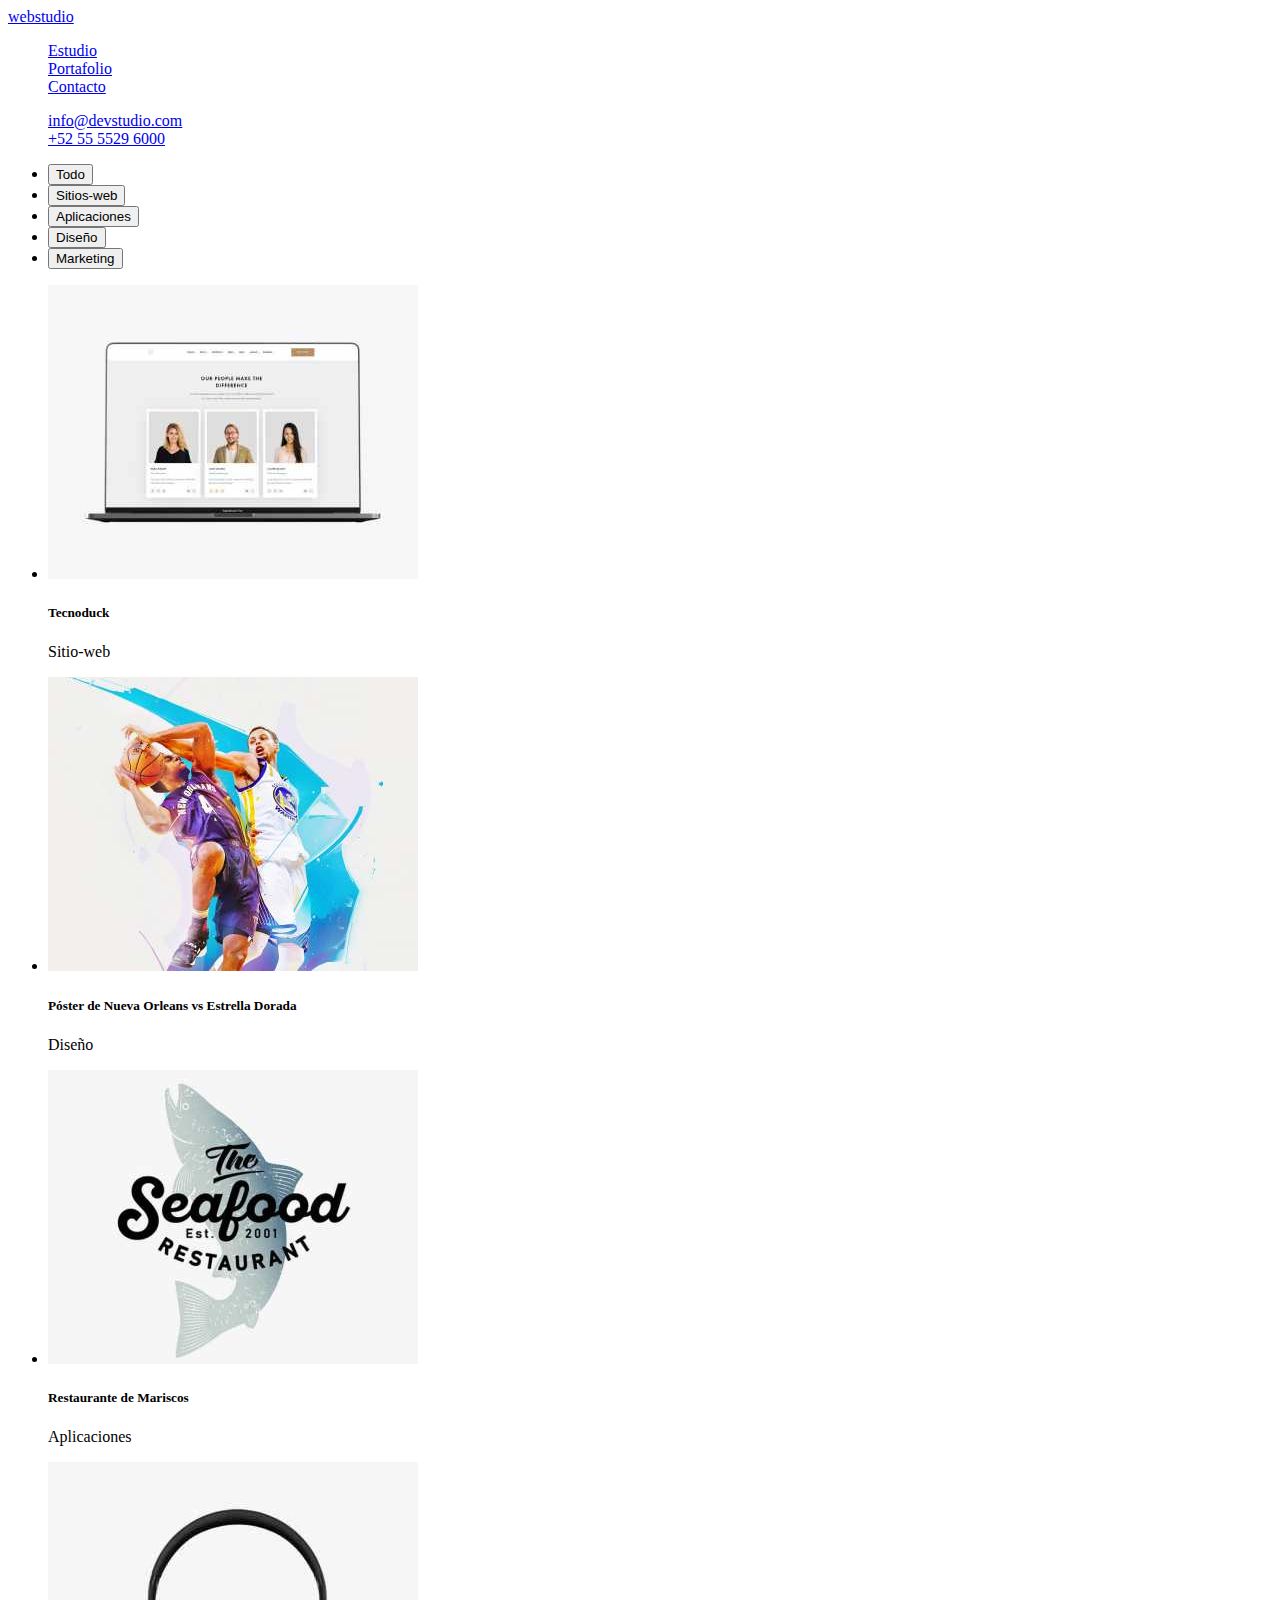
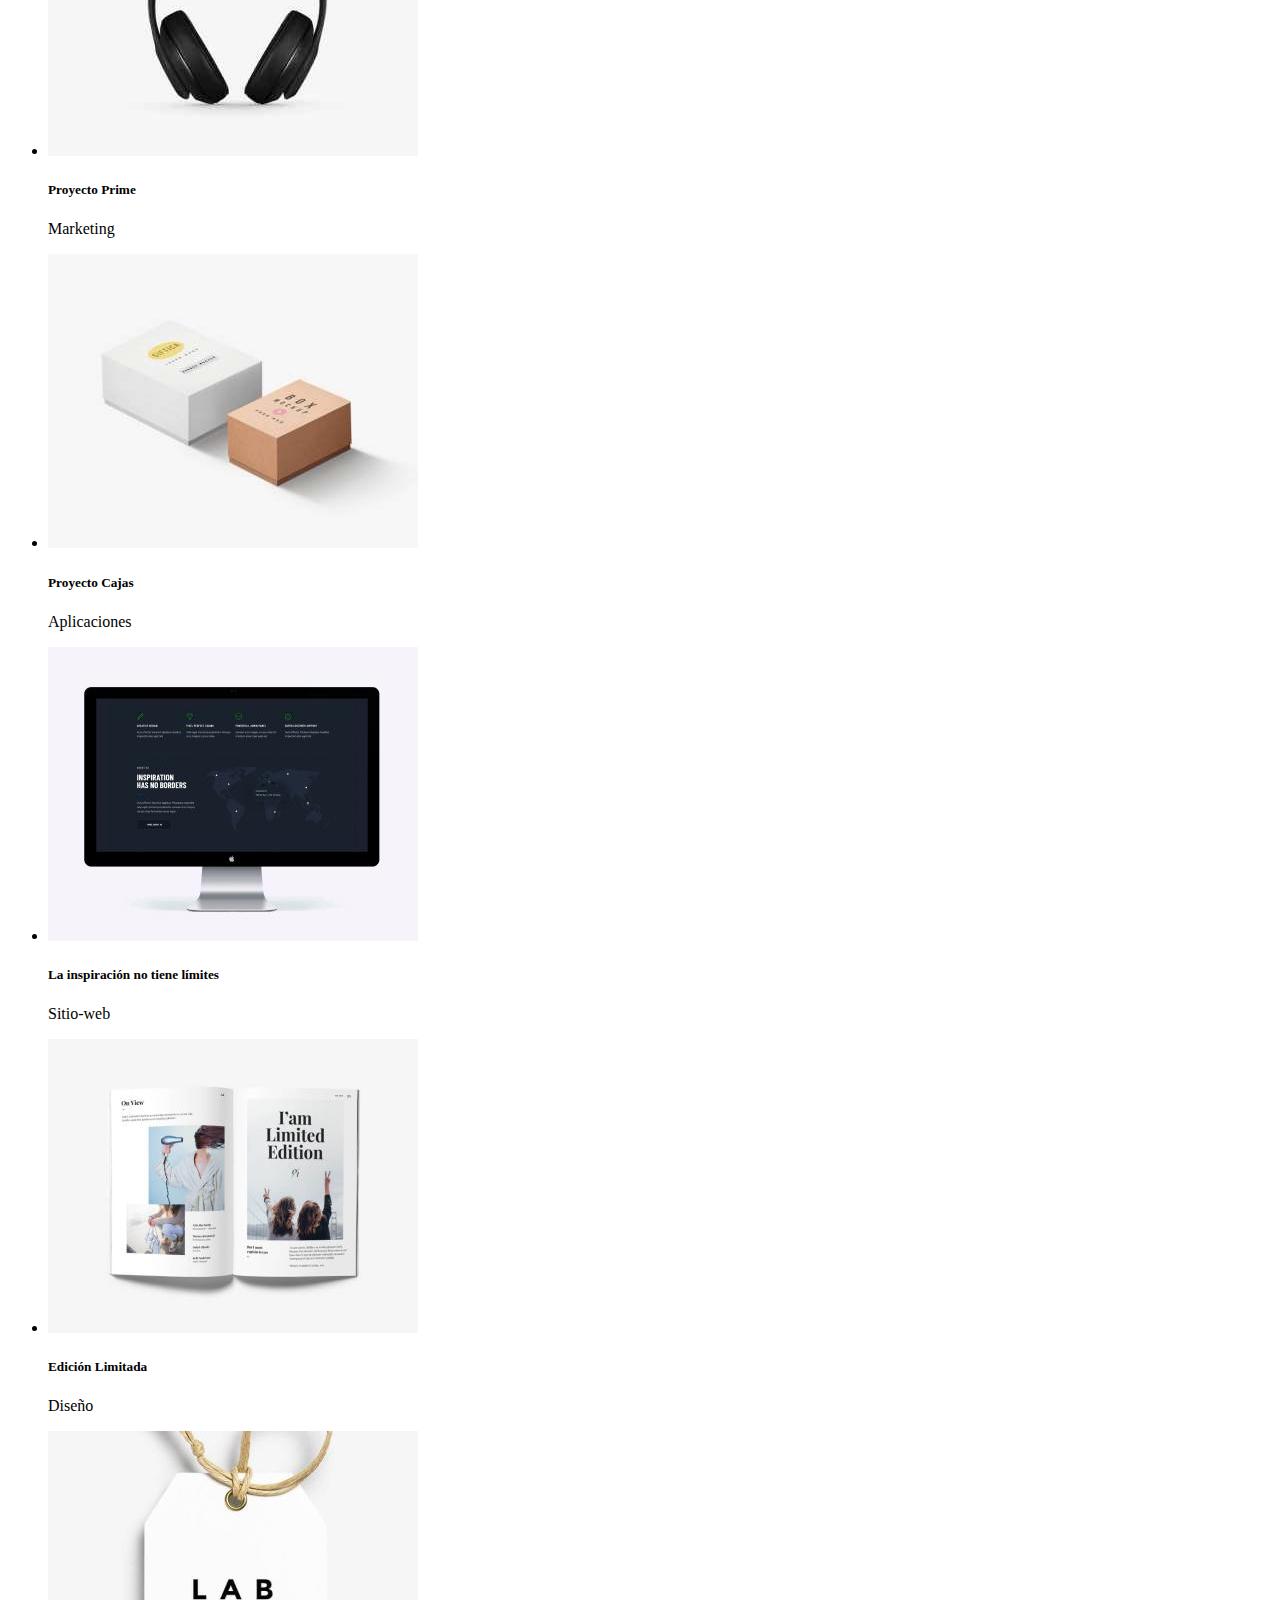
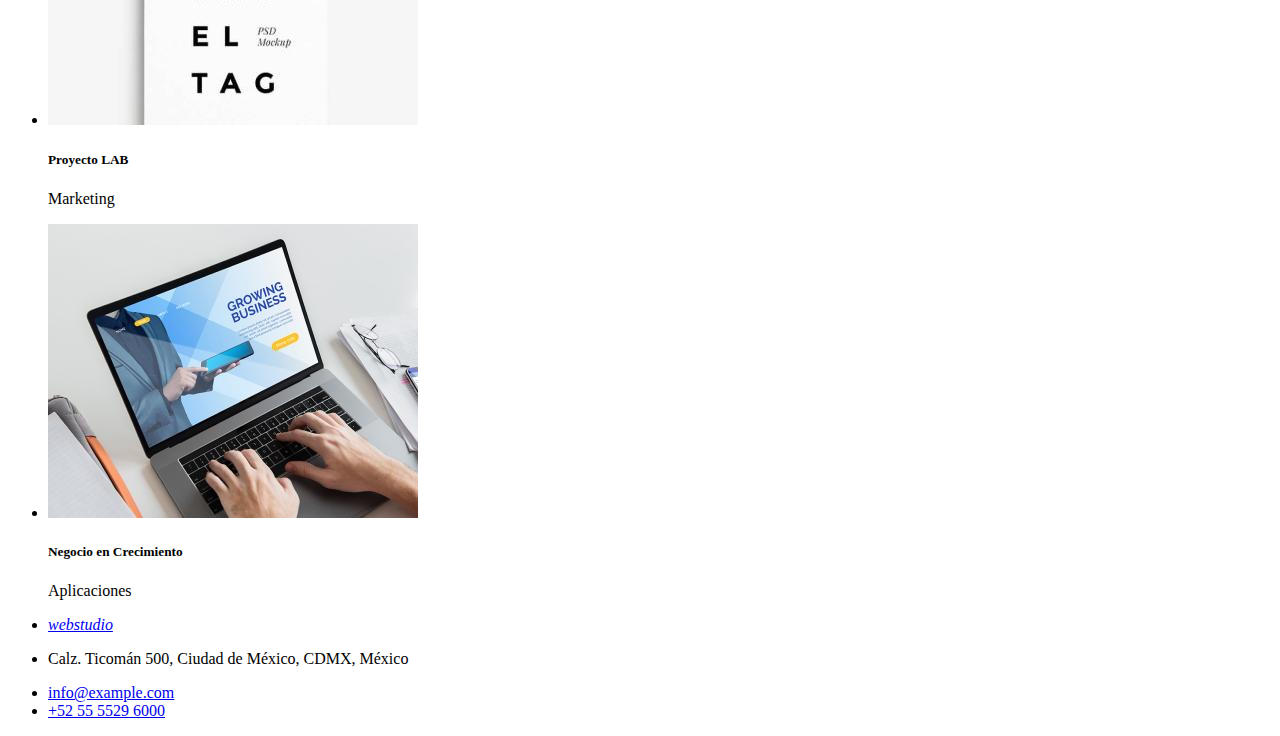
==== portfolio.html @ 4ea46752 "add list-style" ====
<!DOCTYPE html>
<html lang="es">
  <head>
    <meta charset="UTF-8" />
    <meta name="viewport" content="width=device-width, initial-scale=1.0" />
    <title>Portafolio</title>
    <link rel="stylesheet" href="./css/styles.css">
  </head>
  <body>
    <main id="main_portfolio">
      <header>
        <a href="./index.html">webstudio</a>
        <nav>
          <section>
            <ul class="navigations">
              <li><a href="./index.html">Estudio</a></li>
              <li><a href="./portfolio.html">Portafolio</a></li>
              <li><a href="#">Contacto</a></li>
            </ul>
          </section>
        </nav>
        <section>
          <ul class="links">
            <li><a href="mailto:info@devstudio.com">info@devstudio.com</a></li>
            <li><a href="tel:+525555296000">+52 55 5529 6000</a></li>
          </ul>
        </section>
      </header>
      <section id="filters">
        <ul>
          <li><button type="button">Todo</button></li>
          <li><button type="button">Sitios-web</button></li>
          <li><button type="button">Aplicaciones</button></li>
          <li><button type="button">Diseño</button></li>
          <li><button type="button">Marketing</button></li>
        </ul>
      </section>
      <section id="projects">
        <ul>
          <li>
            <img
              src="images/images-hw-2/laptop.jpg"
              alt="proyecto Tecnoduck"
              width="370"
              height="294"/>
            <h5>Tecnoduck</h5>
            <p>Sitio-web</p>
          </li>
          <li>
            <img
              src="images/images-hw-2/PósterdeNuevaOrleansvsEstrellaDorada.jpg"
              alt="Póster de Nueva Orleans vs Estrella Dorada"
              width="370"
              height="294"/>
            <h5>Póster de Nueva Orleans vs Estrella Dorada</h5>
            <p>Diseño</p>
          </li>
          <li>
            <img
              src="images/images-hw-2/restauranteseafood.jpg"
              alt="logo de restaurante sea food"
              width="370"
              height="294"/>
            <h5>Restaurante de Mariscos</h5>
            <p>Aplicaciones</p>
          </li>
          <li>
            <img
              src="images/images-hw-2/auriculares.jpg"
              alt="imagen de auriculares"
              width="370"
              height="294"/>
            <h5>Proyecto Prime</h5>
            <p>Marketing</p>
          </li>
          <li>
            <img
              src="images/images-hw-2/cajas.jpg"
              alt="imagen de cajas"
              width="370"
              height="294"/>
            <h5>Proyecto Cajas</h5>
            <p>Aplicaciones</p>
          </li>
          <li>
            <img
              src="images/images-hw-2/pantallacomputador.jpg"
              alt="imagen de la pantalla de un computador"
              width="370"
              height="294"/>
            <h5>La inspiración no tiene límites</h5>
            <p>Sitio-web</p>
          </li>
          <li>
            <img
              src="images/images-hw-2/revista.jpg"
              alt="imagen de una revista"
              width="370"
              height="294"/>
            <h5>Edición Limitada</h5>
            <p>Diseño</p>
          </li>
          <li>
            <img src="images/images-hw-2/etiquetaderopa.jpg" 
            alt="etiqueta de ropa" 
            width="370" 
            height="294"/>
            <h5>Proyecto LAB</h5>
            <p>Marketing</p>
          </li>
          <li>
            <img src="images/images-hw-2/laptopsobremesa.jpg" alt="imagen de una laptop" width="370" height="294">
          <h5>Negocio en Crecimiento</h5>
          <p>Aplicaciones</p>
          </li>
        </ul>
      </section>
    </main>
    <footer>
      <ul>
        <li>
          <address><a href="/index.html">webstudio</a>
        </li>
        <li><p>Calz. Ticomán 500, Ciudad de México, CDMX, México</p></li>
        <li><a href="mailto:info@example.com">info@example.com</a></li>
        <li><a href="tel:+525555296000">+52 55 5529 6000</a></li>
      </ul>
      </address>
    </footer>
  </body>
</html>
---- css/styles.css ----
.navigations {
  list-style: none;
}
.links {
  list-style: none;
}
.skills {
  list-style: none;
}
.businesses {
  list-style: none;
}
.teams {
  list-style: none;
}
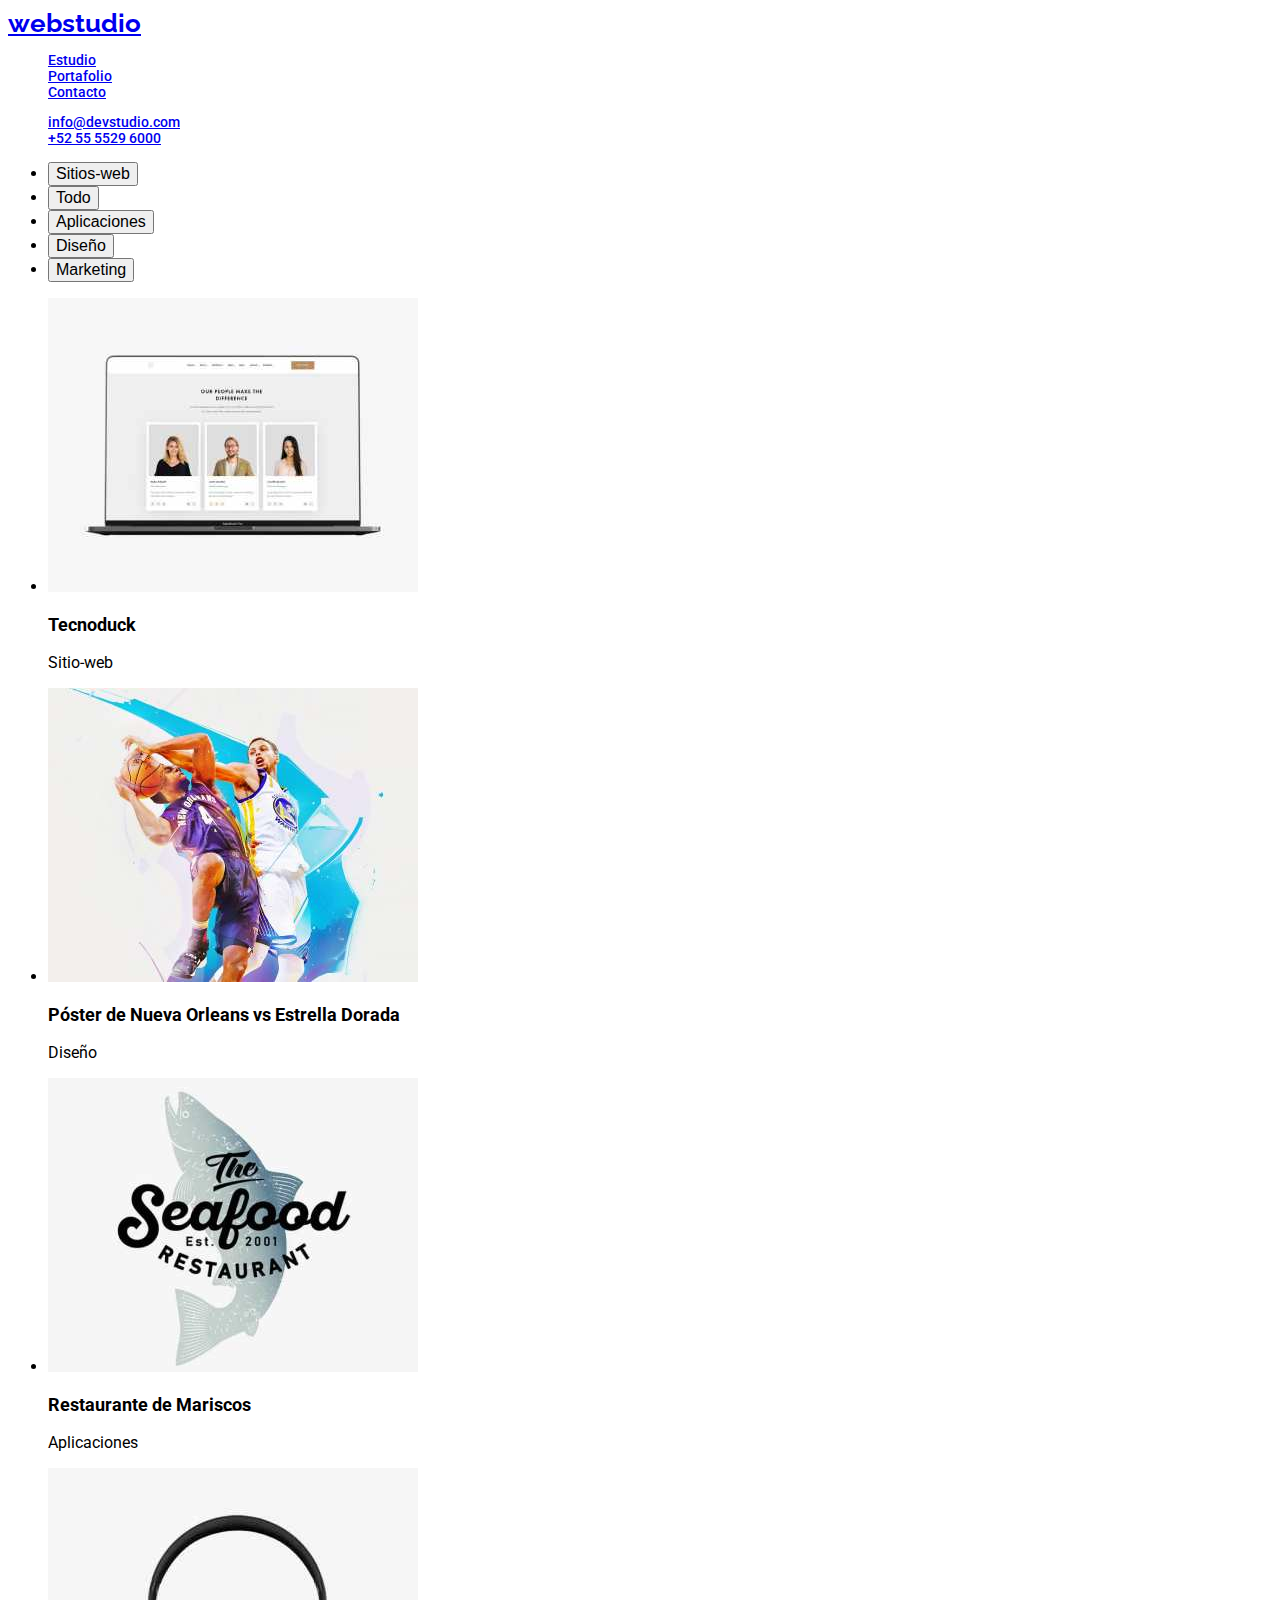
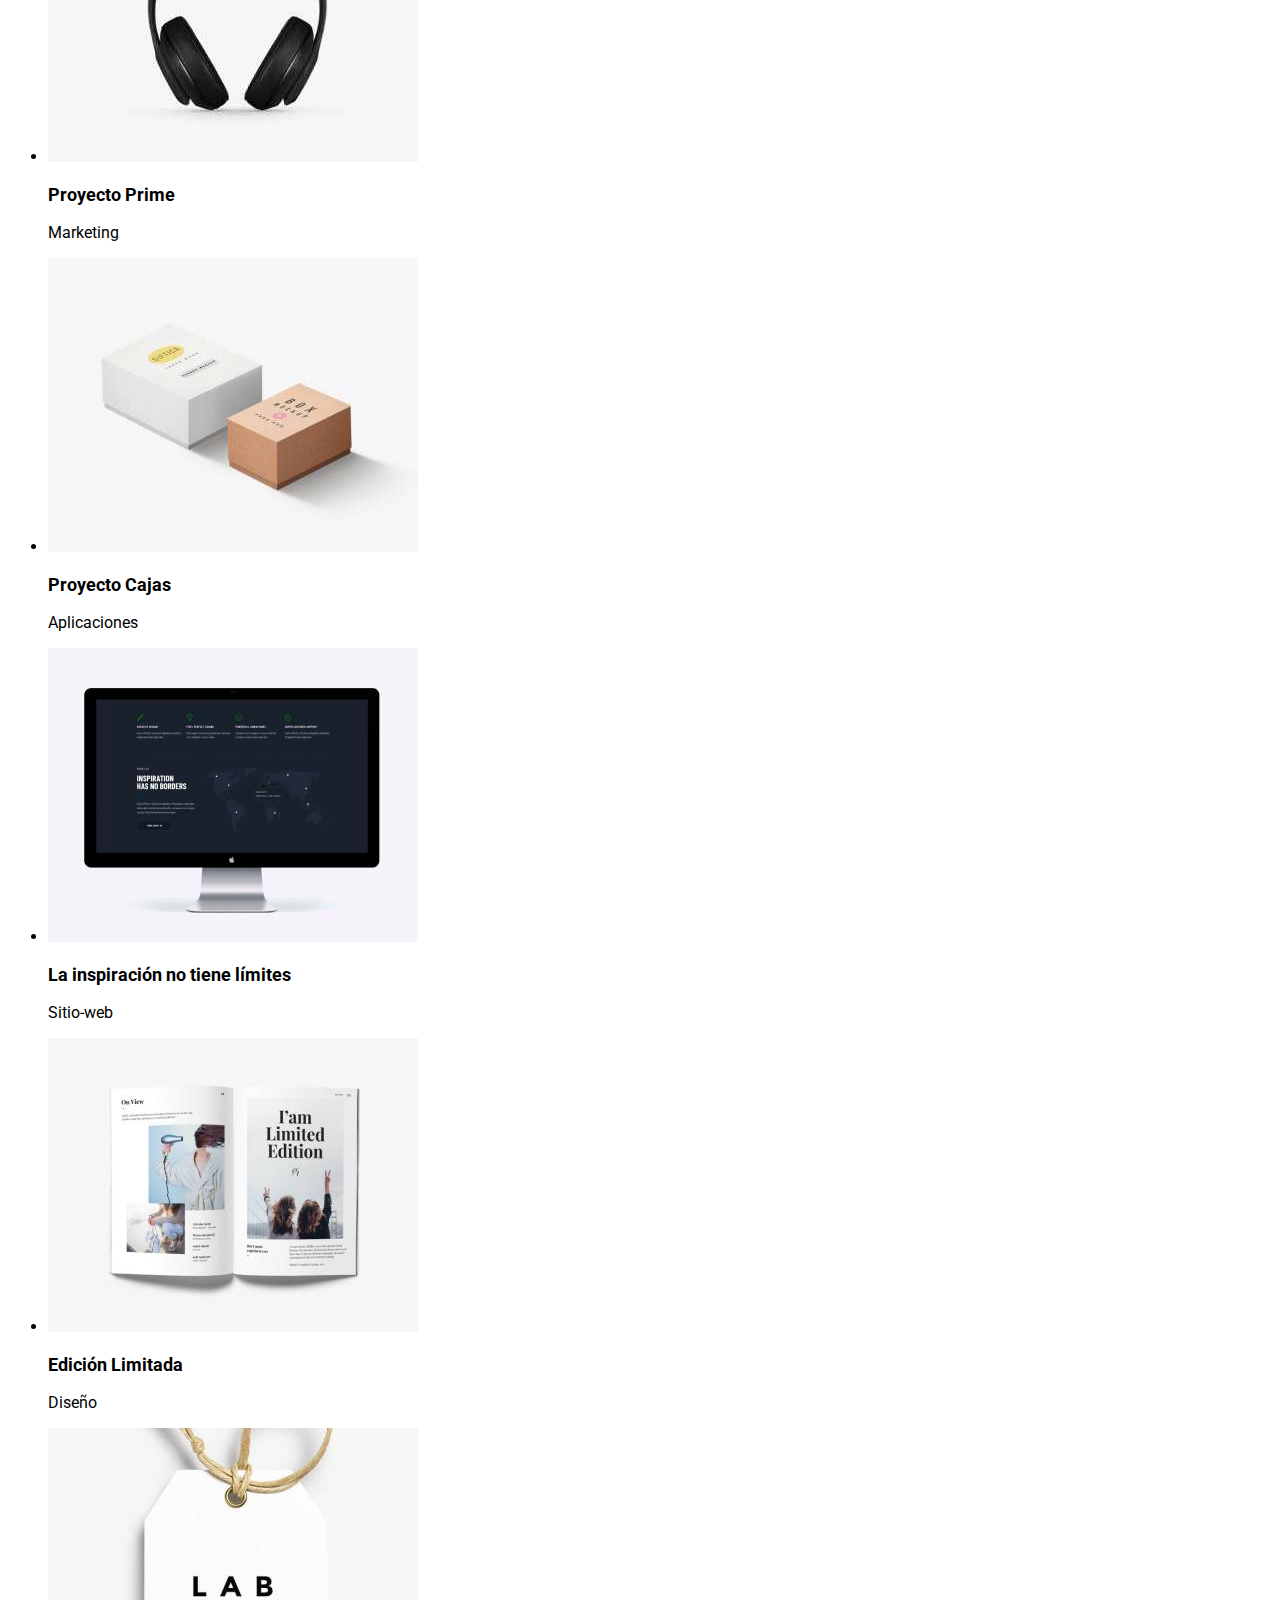
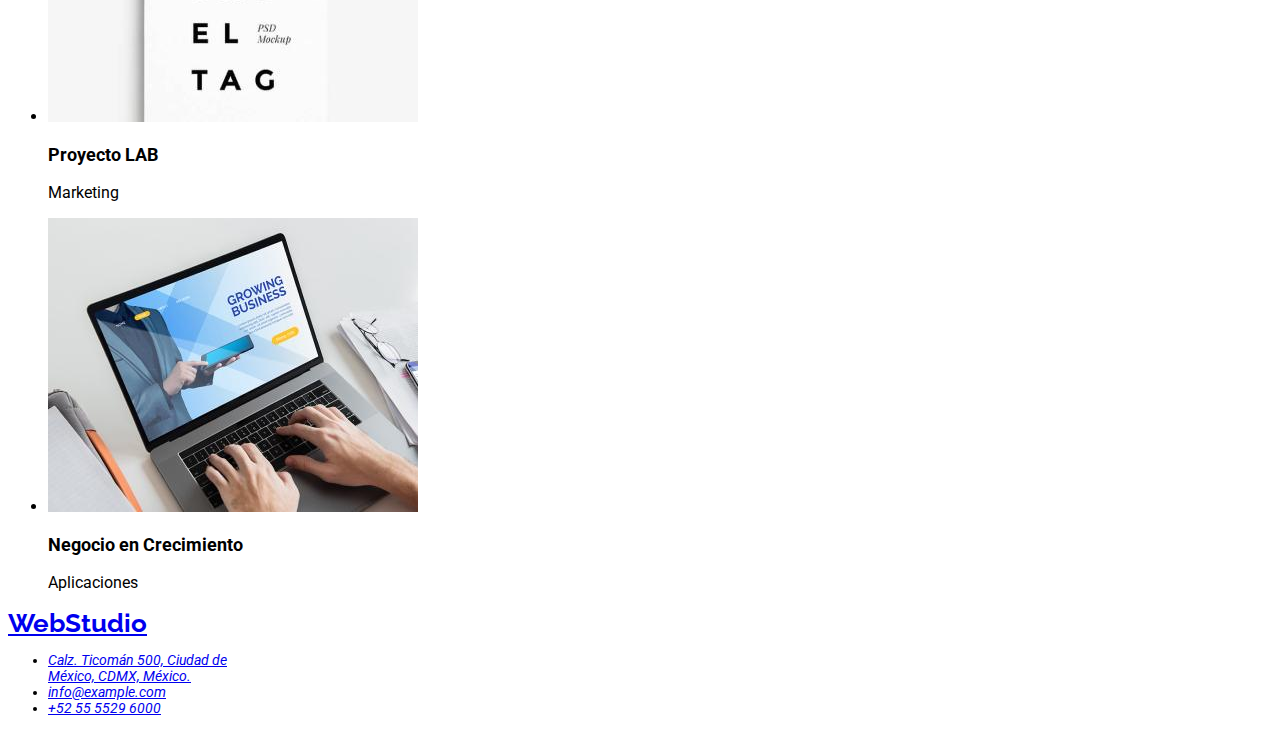
==== commit 2305a891: "change in font styles and other font features" ====
--- a/portfolio.html
+++ b/portfolio.html
@@ -4,12 +4,12 @@
     <meta charset="UTF-8" />
     <meta name="viewport" content="width=device-width, initial-scale=1.0" />
     <title>Portafolio</title>
-    <link rel="stylesheet" href="./css/styles.css">
+    <link rel="stylesheet" href="./css/styles.css" />
   </head>
   <body>
     <main id="main_portfolio">
       <header>
-        <a href="./index.html">webstudio</a>
+        <a class="main-link" href="./index.html">webstudio</a>
         <nav>
           <section>
             <ul class="navigations">
@@ -28,11 +28,17 @@
       </header>
       <section id="filters">
         <ul>
-          <li><button type="button">Todo</button></li>
-          <li><button type="button">Sitios-web</button></li>
-          <li><button type="button">Aplicaciones</button></li>
-          <li><button type="button">Diseño</button></li>
-          <li><button type="button">Marketing</button></li>
+          <li>
+            <button class="button-filter" type="button">Sitios-web</button>
+          </li>
+          <li><button class="button-filter" type="button">Todo</button></li>
+          <li>
+            <button class="button-filter" type="button">Aplicaciones</button>
+          </li>
+          <li><button class="button-filter" type="button">Diseño</button></li>
+          <li>
+            <button class="button-filter" type="button">Marketing</button>
+          </li>
         </ul>
       </section>
       <section id="projects">
@@ -42,91 +48,114 @@
               src="images/images-hw-2/laptop.jpg"
               alt="proyecto Tecnoduck"
               width="370"
-              height="294"/>
-            <h5>Tecnoduck</h5>
-            <p>Sitio-web</p>
+              height="294"
+            />
+            <h3 class="header-project">Tecnoduck</h3>
+            <p class="text-project">Sitio-web</p>
           </li>
           <li>
             <img
               src="images/images-hw-2/PósterdeNuevaOrleansvsEstrellaDorada.jpg"
               alt="Póster de Nueva Orleans vs Estrella Dorada"
               width="370"
-              height="294"/>
-            <h5>Póster de Nueva Orleans vs Estrella Dorada</h5>
-            <p>Diseño</p>
+              height="294"
+            />
+            <h3 class="header-project">
+              Póster de Nueva Orleans vs Estrella Dorada
+            </h3>
+            <p class="text-project">Diseño</p>
           </li>
           <li>
             <img
               src="images/images-hw-2/restauranteseafood.jpg"
               alt="logo de restaurante sea food"
               width="370"
-              height="294"/>
-            <h5>Restaurante de Mariscos</h5>
-            <p>Aplicaciones</p>
+              height="294"
+            />
+            <h3 class="header-project">Restaurante de Mariscos</h3>
+            <p class="text-project">Aplicaciones</p>
           </li>
           <li>
             <img
               src="images/images-hw-2/auriculares.jpg"
               alt="imagen de auriculares"
               width="370"
-              height="294"/>
-            <h5>Proyecto Prime</h5>
-            <p>Marketing</p>
+              height="294"
+            />
+            <h3 class="header-project">Proyecto Prime</h3>
+            <p class="text-project">Marketing</p>
           </li>
           <li>
             <img
               src="images/images-hw-2/cajas.jpg"
               alt="imagen de cajas"
               width="370"
-              height="294"/>
-            <h5>Proyecto Cajas</h5>
-            <p>Aplicaciones</p>
+              height="294"
+            />
+            <h3 class="header-project">Proyecto Cajas</h3>
+            <p class="text-project">Aplicaciones</p>
           </li>
           <li>
             <img
               src="images/images-hw-2/pantallacomputador.jpg"
               alt="imagen de la pantalla de un computador"
               width="370"
-              height="294"/>
-            <h5>La inspiración no tiene límites</h5>
-            <p>Sitio-web</p>
+              height="294"
+            />
+            <h3 class="header-project">La inspiración no tiene límites</h3>
+            <p class="text-project">Sitio-web</p>
           </li>
           <li>
             <img
               src="images/images-hw-2/revista.jpg"
               alt="imagen de una revista"
               width="370"
-              height="294"/>
-            <h5>Edición Limitada</h5>
-            <p>Diseño</p>
+              height="294"
+            />
+            <h3 class="header-project">Edición Limitada</h3>
+            <p class="text-project">Diseño</p>
           </li>
           <li>
-            <img src="images/images-hw-2/etiquetaderopa.jpg" 
-            alt="etiqueta de ropa" 
-            width="370" 
-            height="294"/>
-            <h5>Proyecto LAB</h5>
-            <p>Marketing</p>
+            <img
+              src="images/images-hw-2/etiquetaderopa.jpg"
+              alt="etiqueta de ropa"
+              width="370"
+              height="294"
+            />
+            <h3 class="header-project">Proyecto LAB</h3>
+            <p class="text-project">Marketing</p>
           </li>
           <li>
-            <img src="images/images-hw-2/laptopsobremesa.jpg" alt="imagen de una laptop" width="370" height="294">
-          <h5>Negocio en Crecimiento</h5>
-          <p>Aplicaciones</p>
+            <img
+              src="images/images-hw-2/laptopsobremesa.jpg"
+              alt="imagen de una laptop"
+              width="370"
+              height="294"
+            />
+            <h3 class="header-project">Negocio en Crecimiento</h3>
+            <p class="text-project">Aplicaciones</p>
           </li>
         </ul>
       </section>
     </main>
     <footer>
-      <ul>
-        <li>
-          <address><a href="/index.html">webstudio</a>
-        </li>
-        <li><p>Calz. Ticomán 500, Ciudad de México, CDMX, México</p></li>
-        <li><a href="mailto:info@example.com">info@example.com</a></li>
-        <li><a href="tel:+525555296000">+52 55 5529 6000</a></li>
-      </ul>
+      <a class="main-link" href="./index.html">WebStudio</a>
+      <address>
+        <ul class="links-footer">
+          <li>
+            <a href="https://goo.gl/maps/MqcLZkt5R4HPUiu16" target="_blank">
+              Calz. Ticomán 500, Ciudad de <br />
+              México, CDMX, México.</a
+            >
+          </li>
+          <li>
+            <a href="mailto:info@example.com">info@example.com</a>
+          </li>
+          <li>
+            <a href="tel:+525555296000">+52 55 5529 6000</a>
+          </li>
+        </ul>
       </address>
     </footer>
   </body>
 </html>
-
--- a/css/styles.css
+++ b/css/styles.css
@@ -1,11 +1,60 @@
+@import url("https://fonts.googleapis.com/css2?family=Raleway:ital,wght@0,100;0,200;0,300;0,400;0,500;0,600;0,700;0,800;0,900;1,100;1,200;1,300;1,400;1,500;1,600;1,700;1,800;1,900&display=swap");
+@import url("https://fonts.googleapis.com/css2?family=Raleway:ital,wght@0,100;0,200;0,300;0,400;0,500;0,600;0,700;0,800;0,900;1,100;1,200;1,300;1,400;1,500;1,600;1,700;1,800;1,900&family=Roboto:ital,wght@0,100;0,300;0,400;0,500;0,700;0,900;1,100;1,300;1,400;1,500;1,700;1,900&display=swap");
+/* roboto font-family: 'Roboto', sans-serif; */
+/* * { 
+  font-family: "Raleway", sans-serif;we
+}*/
+body {
+  font-family: Roboto, sans-serif;
+  color: black;
+}
+.main-link {
+  font-family: "Raleway", sans-serif;
+  font-weight: 700;
+  font-size: 26px;
+}
 .navigations {
   list-style: none;
+
+  font-weight: 500;
+  font-size: 14px;
 }
 .links {
   list-style: none;
+
+  font-weight: 500;
+  font-size: 14px;
+}
+.main-header {
+  font-weight: 900;
+  font-size: 44px;
+}
+.button-contact {
+  font-weight: 700;
+  font-size: 16px;
+  text-align: center;
+  cursor: pointer;
 }
 .skills {
   list-style: none;
+  font-weight: 400;
+  font-size: 14px;
+}
+.skill-attention {
+  font-weight: 700;
+  font-size: 14px;
+}
+.skill-puntuality {
+  font-weight: 700;
+  font-size: 14px;
+}
+.skill-planning {
+  font-weight: 700;
+  font-size: 14px;
+}
+.skill-technology {
+  font-weight: 700;
+  font-size: 14px;
 }
 .businesses {
   list-style: none;
@@ -13,3 +62,29 @@
 .teams {
   list-style: none;
 }
+.header-team {
+  font-weight: 500;
+  font-size: 16px;
+}
+.text-team {
+  font-weight: 400;
+  font-size: 16px;
+}
+.links-footer {
+  font-weight: 400;
+  font-size: 14px;
+}
+.button-filter {
+  font-weight: 500;
+  font-size: 16px;
+  text-align: center;
+  cursor: pointer;
+}
+.header-project {
+  font-weight: 700;
+  font-size: 18px;
+}
+.tect-project {
+  font-weight: 400;
+  font-size: 16px;
+}
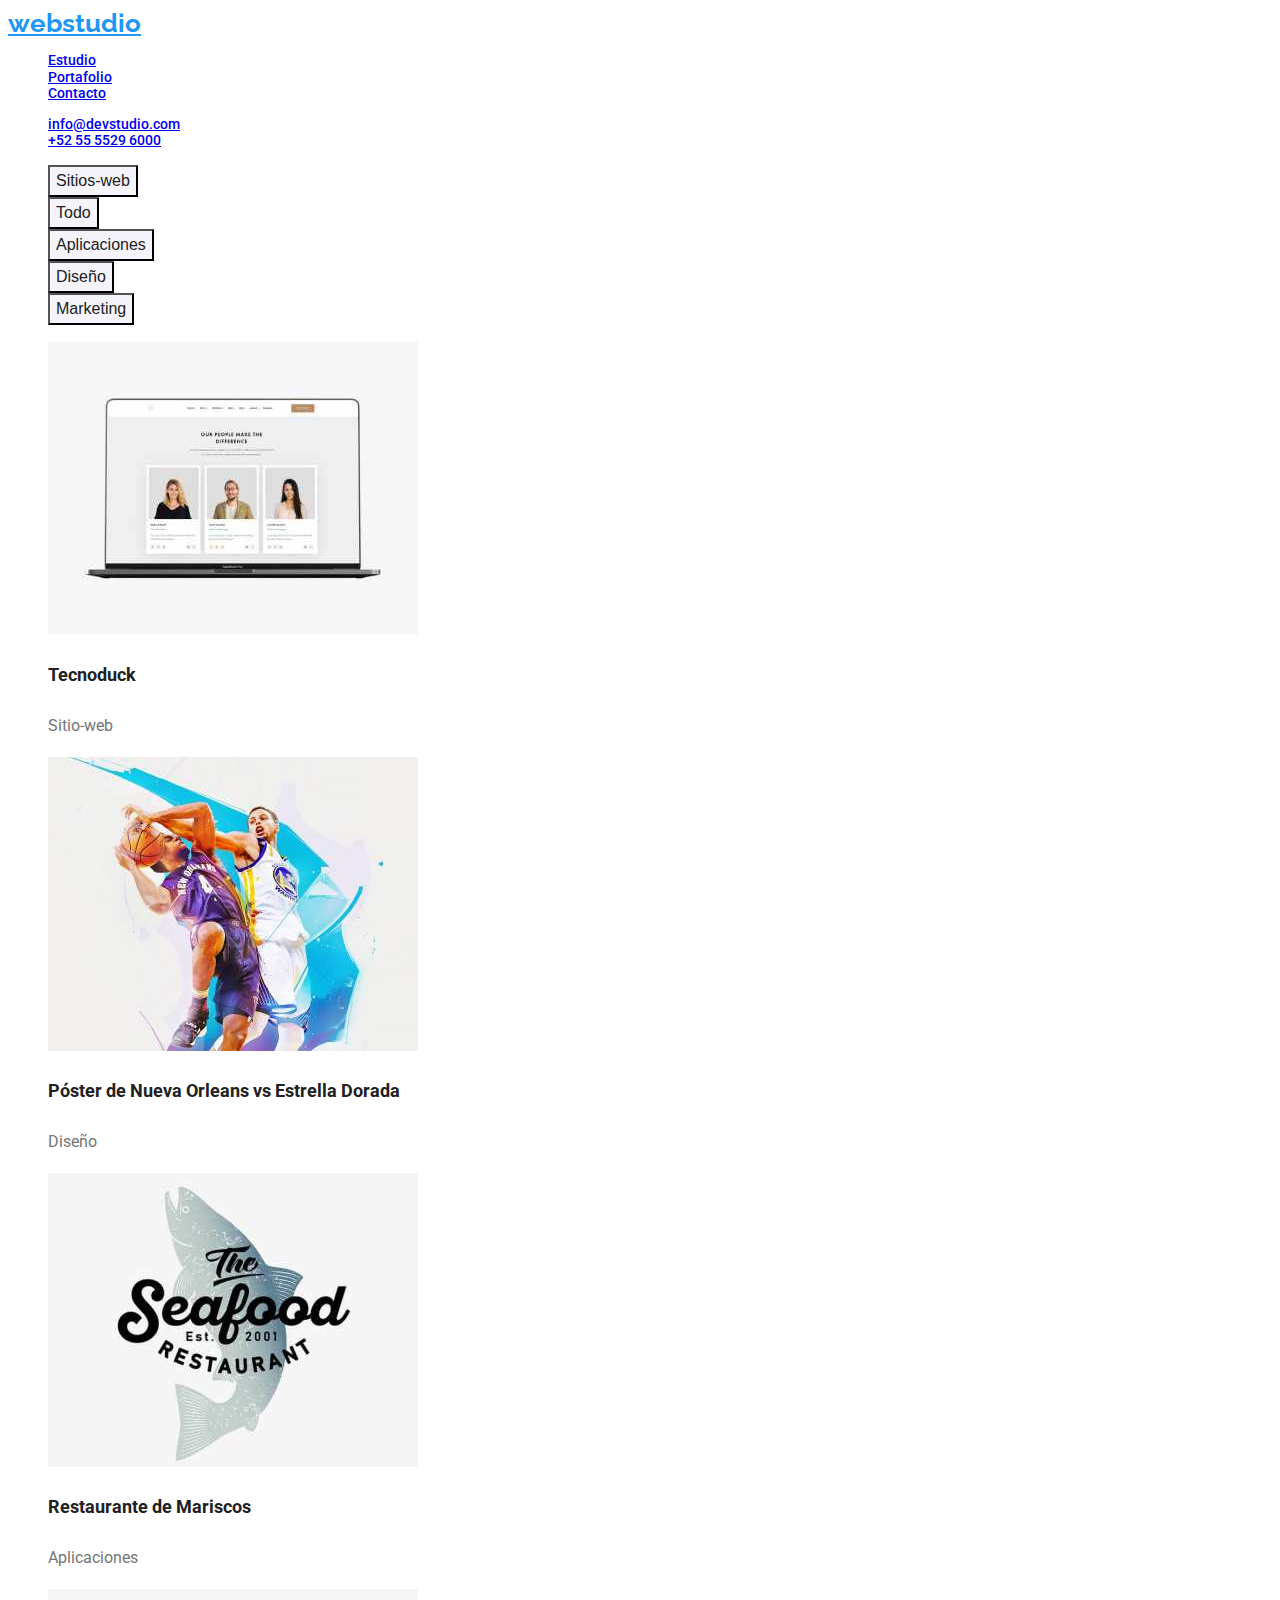
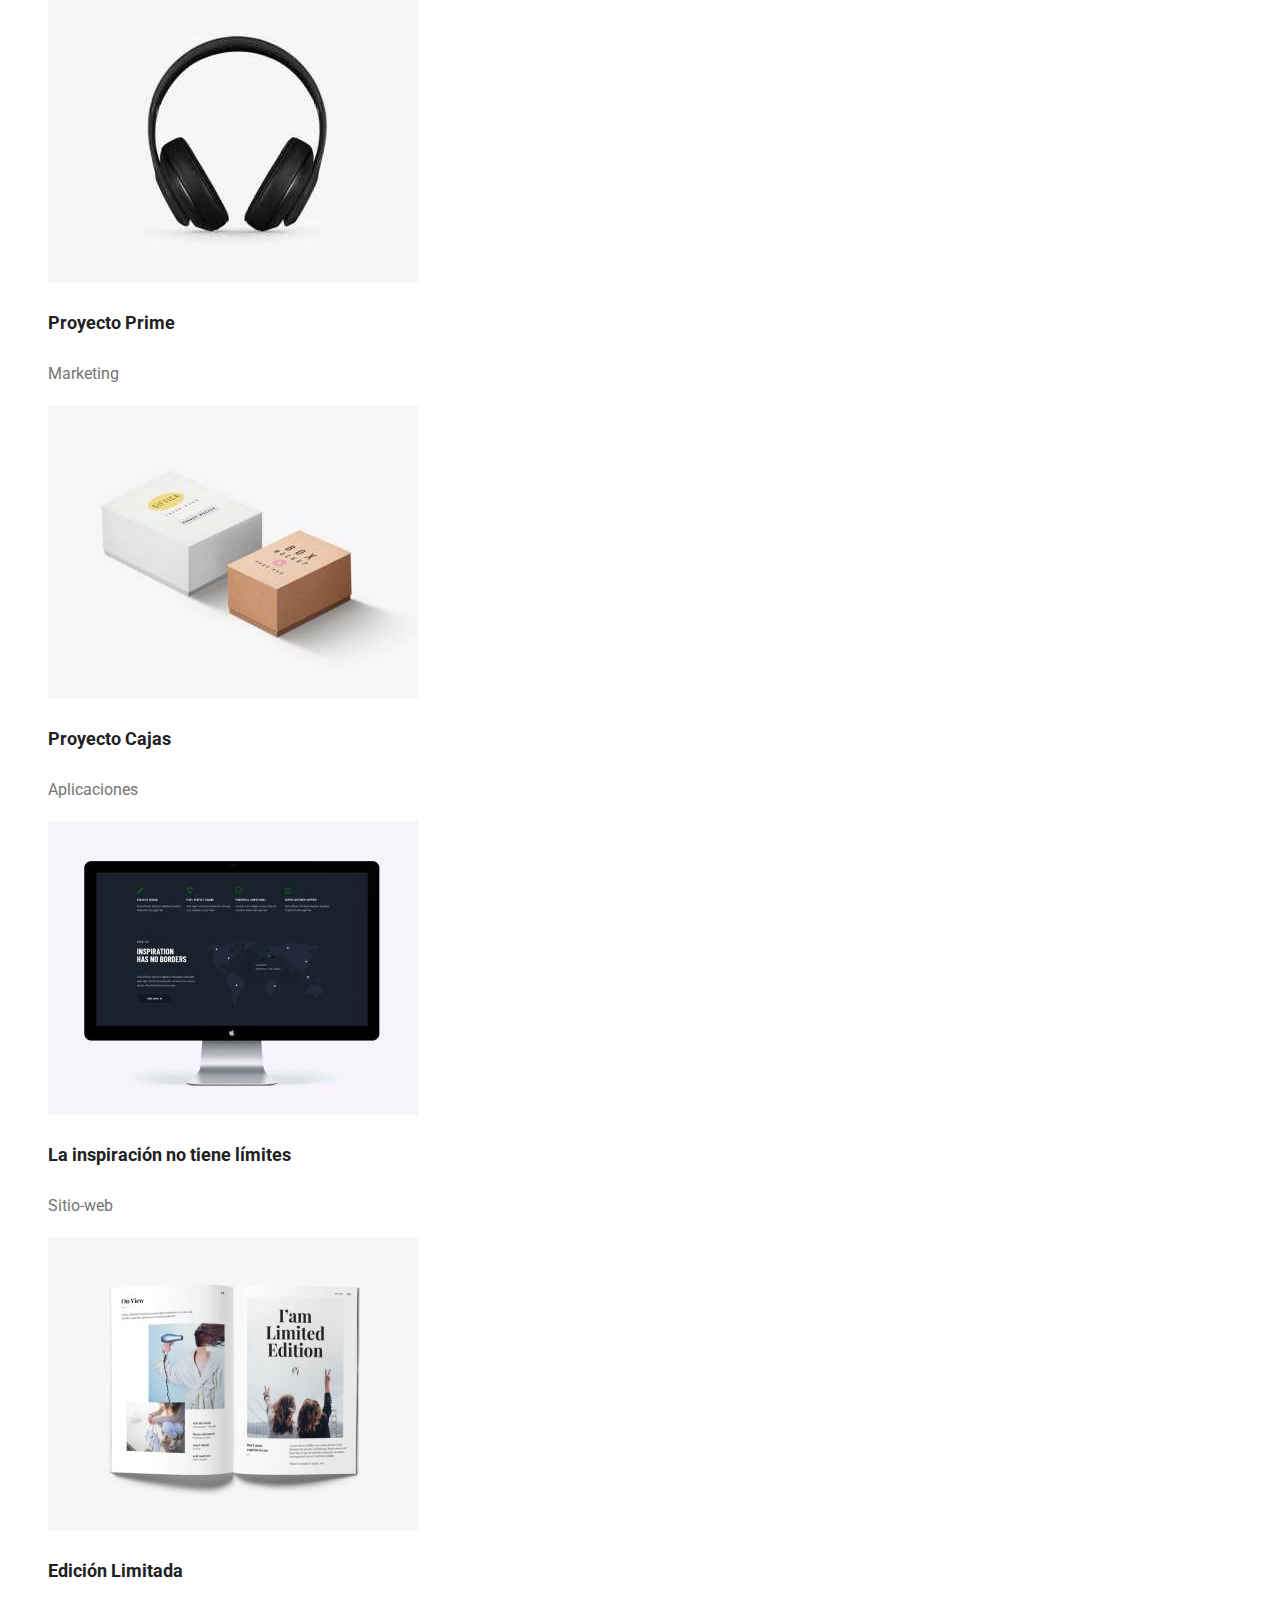
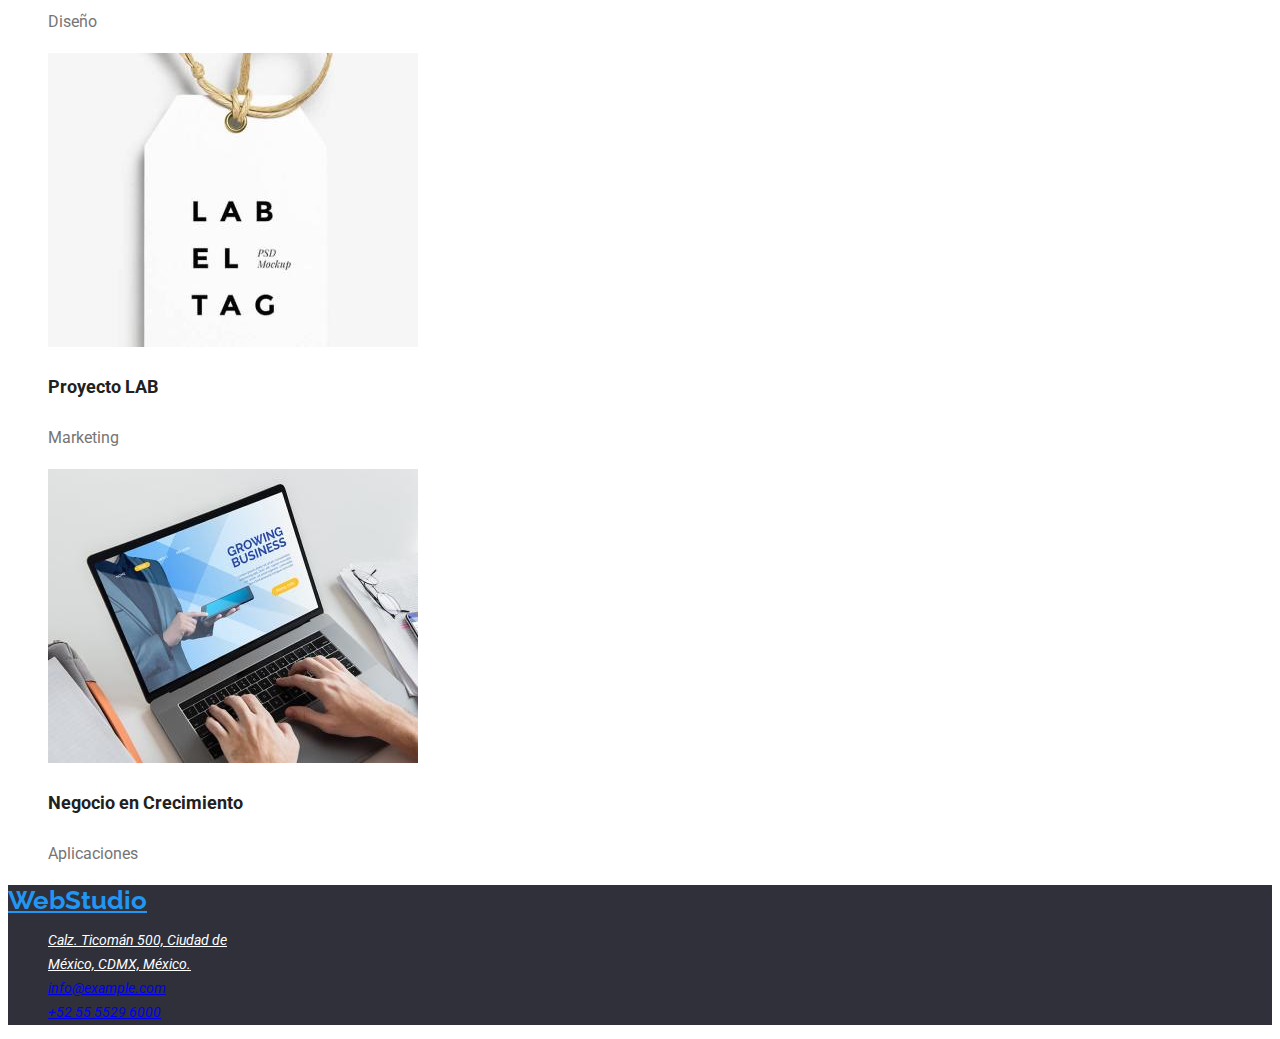
==== commit d928c440: "adjusting color properties and line-height" ====
--- a/portfolio.html
+++ b/portfolio.html
@@ -7,27 +7,23 @@
     <link rel="stylesheet" href="./css/styles.css" />
   </head>
   <body>
+    <header>
+      <a class="main-link" href="./index.html">webstudio</a>
+      <nav>
+        <ul class="navigations">
+          <li><a href="./index.html">Estudio</a></li>
+          <li><a href="./portfolio.html">Portafolio</a></li>
+          <li><a href="#">Contacto</a></li>
+        </ul>
+      </nav>
+      <ul class="links">
+        <li><a href="mailto:info@devstudio.com">info@devstudio.com</a></li>
+        <li><a href="tel:+525555296000">+52 55 5529 6000</a></li>
+      </ul>
+    </header>
     <main id="main_portfolio">
-      <header>
-        <a class="main-link" href="./index.html">webstudio</a>
-        <nav>
-          <section>
-            <ul class="navigations">
-              <li><a href="./index.html">Estudio</a></li>
-              <li><a href="./portfolio.html">Portafolio</a></li>
-              <li><a href="#">Contacto</a></li>
-            </ul>
-          </section>
-        </nav>
-        <section>
-          <ul class="links">
-            <li><a href="mailto:info@devstudio.com">info@devstudio.com</a></li>
-            <li><a href="tel:+525555296000">+52 55 5529 6000</a></li>
-          </ul>
-        </section>
-      </header>
       <section id="filters">
-        <ul>
+        <ul class="filter">
           <li>
             <button class="button-filter" type="button">Sitios-web</button>
           </li>
@@ -42,7 +38,7 @@
         </ul>
       </section>
       <section id="projects">
-        <ul>
+        <ul class="project">
           <li>
             <img
               src="images/images-hw-2/laptop.jpg"
@@ -138,12 +134,16 @@
         </ul>
       </section>
     </main>
-    <footer>
+    <footer class="footer">
       <a class="main-link" href="./index.html">WebStudio</a>
       <address>
         <ul class="links-footer">
           <li>
-            <a href="https://goo.gl/maps/MqcLZkt5R4HPUiu16" target="_blank">
+            <a
+              class="link-maps"
+              href="https://goo.gl/maps/MqcLZkt5R4HPUiu16"
+              target="_blank"
+            >
               Calz. Ticomán 500, Ciudad de <br />
               México, CDMX, México.</a
             >
--- a/css/styles.css
+++ b/css/styles.css
@@ -5,86 +5,147 @@
   font-family: "Raleway", sans-serif;we
 }*/
 body {
-  font-family: Roboto, sans-serif;
+  font-family: "Roboto", sans-serif;
   color: black;
 }
 .main-link {
   font-family: "Raleway", sans-serif;
   font-weight: 700;
   font-size: 26px;
+  line-height: 1.173;
+  color: rgba(33, 150, 243, 1);
 }
 .navigations {
   list-style: none;
-
   font-weight: 500;
   font-size: 14px;
+  line-height: 1.172;
+  color: rgba(33, 33, 33, 1);
 }
 .links {
   list-style: none;
-
   font-weight: 500;
   font-size: 14px;
+  line-height: 1.172;
+  color: rgba(117, 117, 117, 1);
 }
 .main-header {
   font-weight: 900;
   font-size: 44px;
+  line-height: 1.363;
+  color: rgba(255, 255, 255, 1);
+  background-color: rgba(47, 48, 58, 1);
+  text-align: center;
 }
 .button-contact {
   font-weight: 700;
   font-size: 16px;
+  line-height: 1.875;
+  color: rgba(255, 255, 255, 1);
+  background: rgba(33, 150, 243, 1);
+  box-shadow: 0px 4px 4px 0px rgba(0, 0, 0, 0.15);
   text-align: center;
   cursor: pointer;
 }
 .skills {
   list-style: none;
-  font-weight: 400;
   font-size: 14px;
+  line-height: 1.714;
+  color: rgba(117, 117, 117, 1);
 }
 .skill-attention {
   font-weight: 700;
   font-size: 14px;
+  line-height: 1.172;
+  color: rgba(33, 33, 33, 1);
 }
 .skill-puntuality {
   font-weight: 700;
   font-size: 14px;
+  line-height: 1.172;
+  color: rgba(33, 33, 33, 1);
 }
 .skill-planning {
   font-weight: 700;
   font-size: 14px;
+  line-height: 1.172;
+  color: rgba(33, 33, 33, 1);
 }
 .skill-technology {
   font-weight: 700;
   font-size: 14px;
+  line-height: 1.172;
+  color: rgba(33, 33, 33, 1);
+}
+.header-business {
+  font-weight: 700;
+  font-size: 36px;
+  line-height: 1.171;
+  color: rgba(33, 33, 33, 1);
+  text-align: center;
 }
 .businesses {
   list-style: none;
 }
+.header-ourteam {
+  font-weight: 700;
+  font-size: 36px;
+  line-height: 1.171;
+  color: rgba(33, 33, 33, 1);
+  text-align: center;
+}
 .teams {
   list-style: none;
+  background-color: rgba(245, 244, 250, 1);
 }
 .header-team {
   font-weight: 500;
   font-size: 16px;
+  line-height: 1.171;
+  color: rgba(33, 33, 33, 1);
 }
 .text-team {
-  font-weight: 400;
   font-size: 16px;
+  line-height: 1.171;
+  color: rgba(117, 117, 117, 1);
+}
+.footer {
+  background-color: rgba(47, 48, 58, 1);
 }
 .links-footer {
-  font-weight: 400;
+  list-style: none;
   font-size: 14px;
+  line-height: 1.714;
+  color: rgba(255, 255, 255, 0.6);
+}
+.link-maps {
+  font-size: 14px;
+  line-height: 1.714;
+  color: rgba(255, 255, 255, 1);
+}
+.filter {
+  list-style: none;
 }
 .button-filter {
   font-weight: 500;
   font-size: 16px;
+  line-height: 1.625;
+  color: rgba(33, 33, 33, 1);
+  background: rgba(245, 244, 250, 1);
   text-align: center;
   cursor: pointer;
+}
+.project {
+  list-style: none;
 }
 .header-project {
   font-weight: 700;
   font-size: 18px;
+  line-height: 2;
+  color: rgba(33, 33, 33, 1);
 }
-.tect-project {
-  font-weight: 400;
+.text-project {
   font-size: 16px;
+  line-height: 1.875;
+  color: rgba(117, 117, 117, 1);
 }
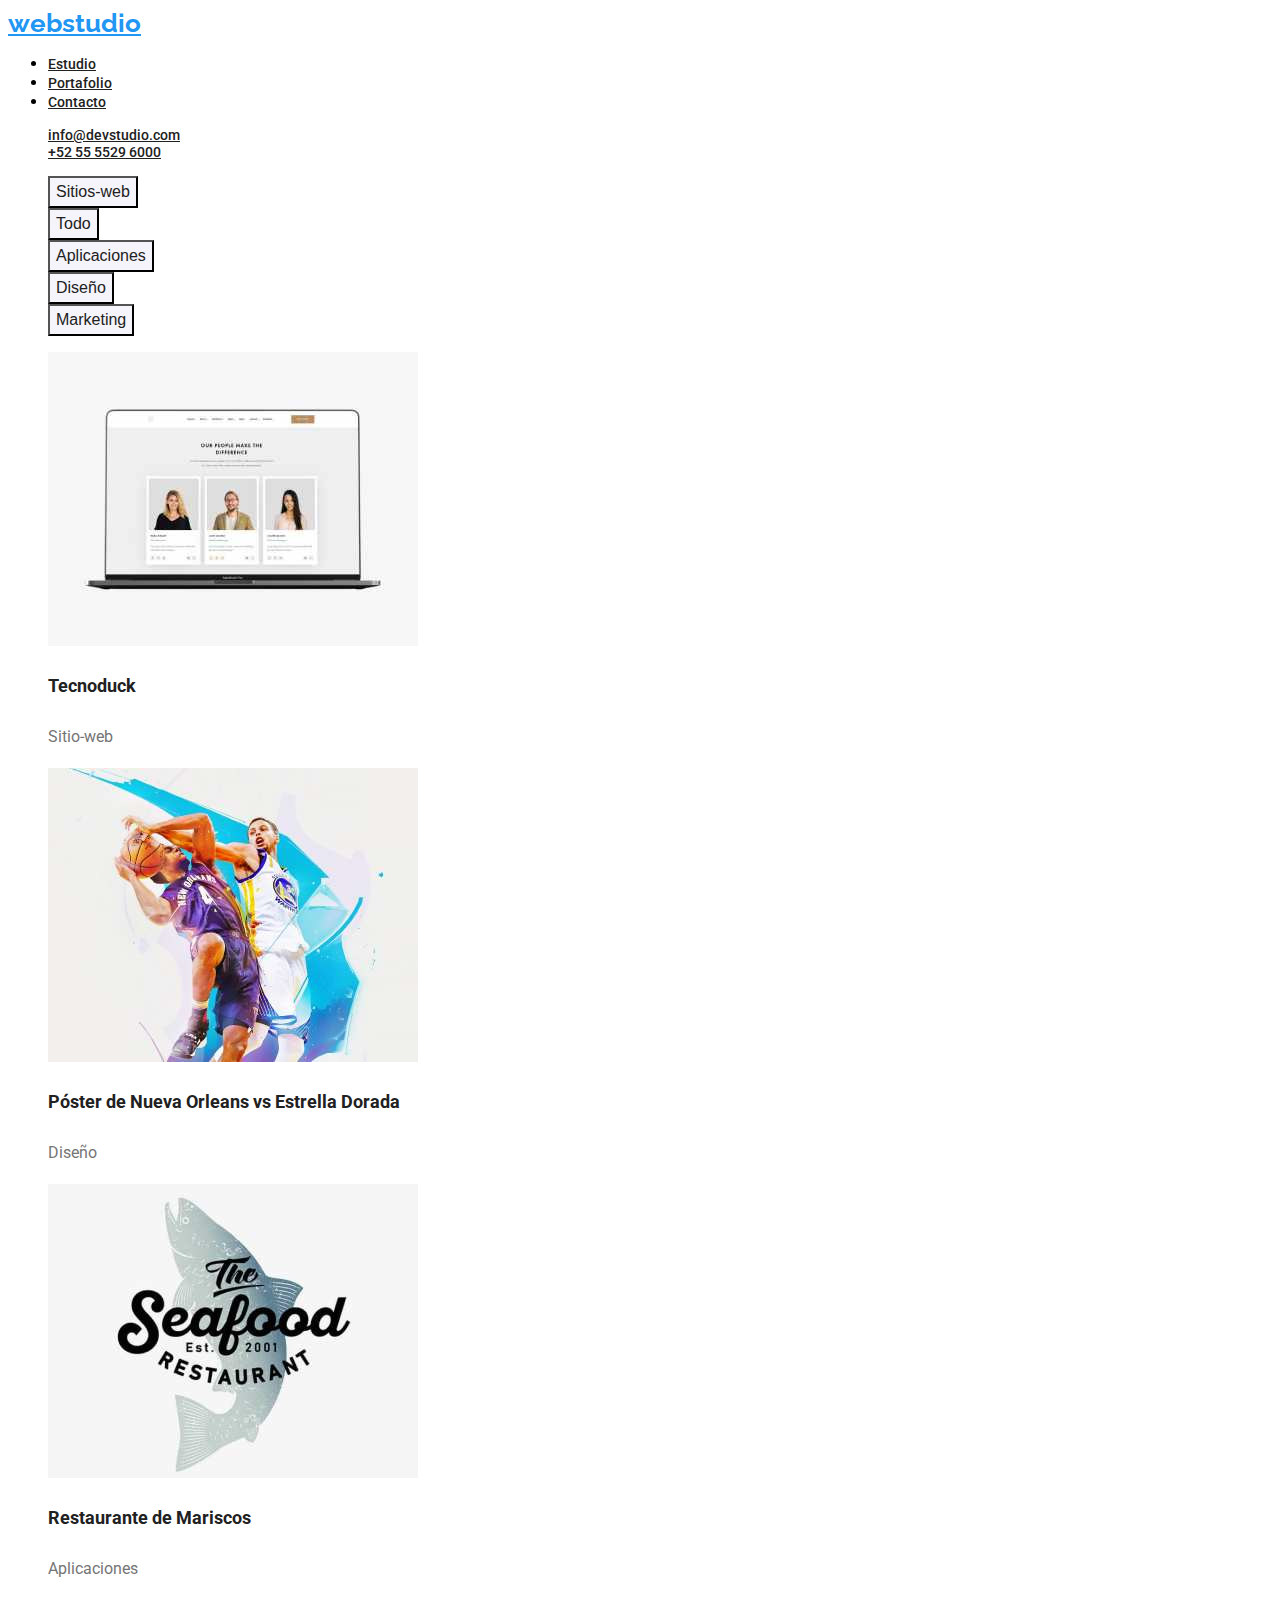
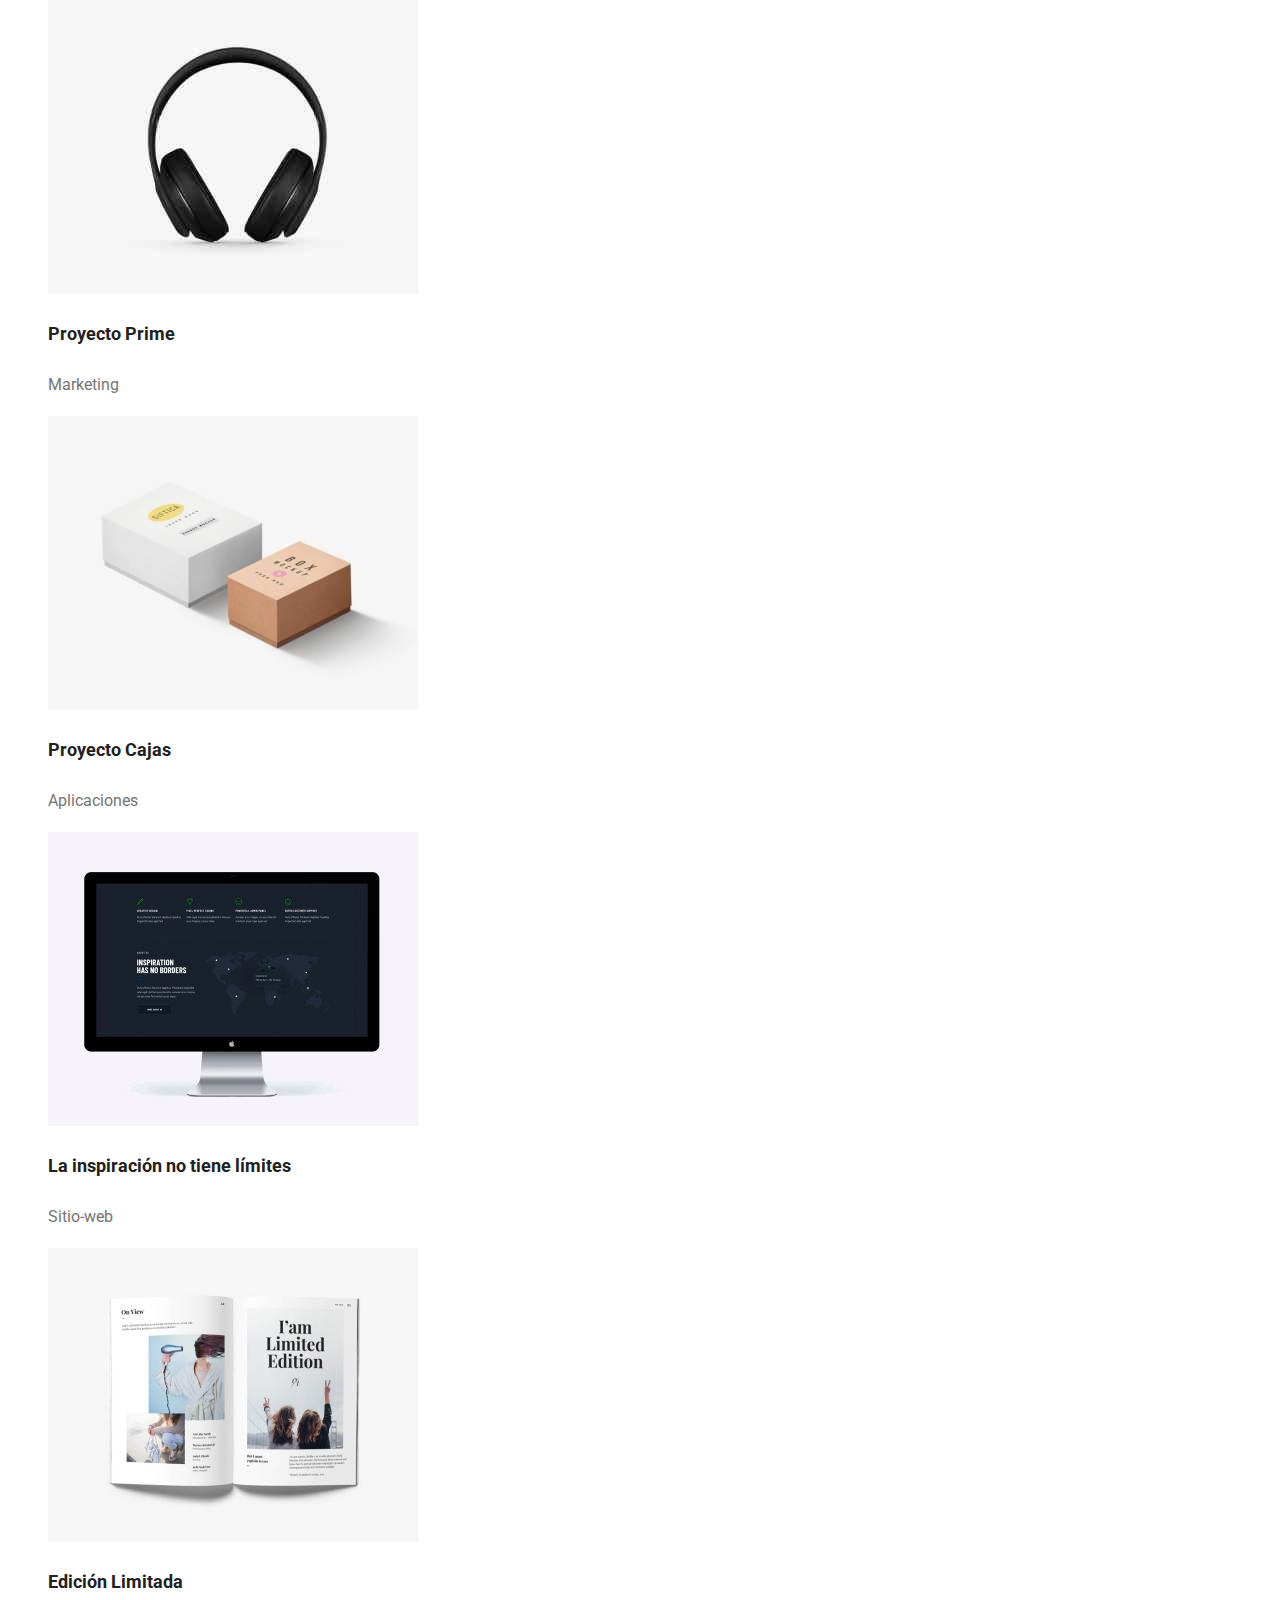
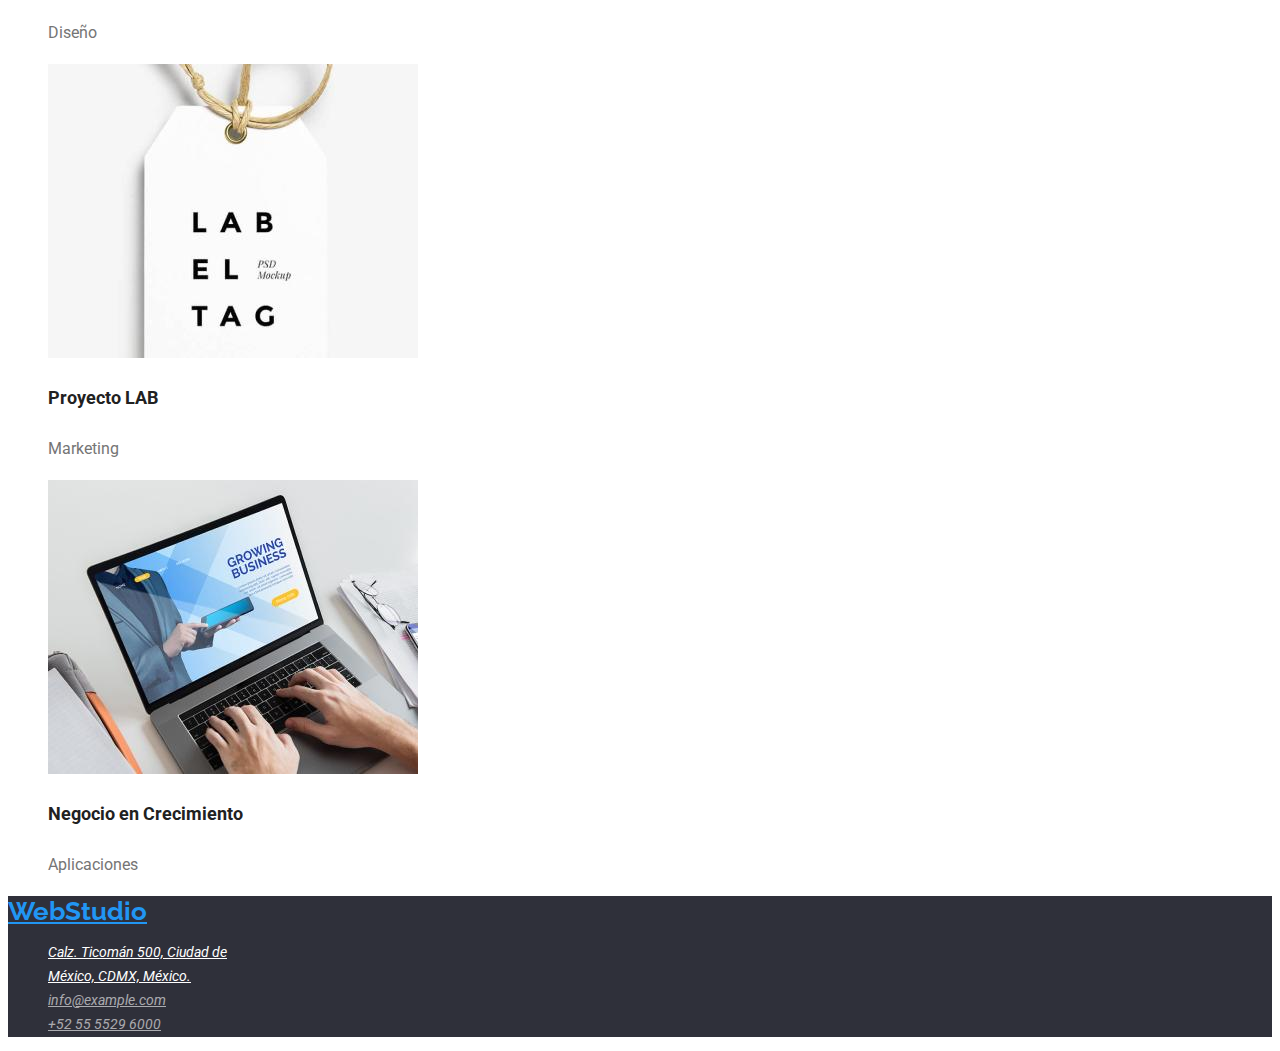
==== commit 77822e70: "add hover and focus and h1 tag to portfolio file" ====
--- a/portfolio.html
+++ b/portfolio.html
@@ -10,19 +10,26 @@
     <header>
       <a class="main-link" href="./index.html">webstudio</a>
       <nav>
-        <ul class="navigations">
-          <li><a href="./index.html">Estudio</a></li>
-          <li><a href="./portfolio.html">Portafolio</a></li>
-          <li><a href="#">Contacto</a></li>
+        <ul>
+          <li><a class="navigations" href="./index.html">Estudio</a></li>
+          <li><a class="navigations" href="./portfolio.html">Portafolio</a></li>
+          <li><a class="navigations" href="#">Contacto</a></li>
         </ul>
       </nav>
       <ul class="links">
-        <li><a href="mailto:info@devstudio.com">info@devstudio.com</a></li>
-        <li><a href="tel:+525555296000">+52 55 5529 6000</a></li>
+        <li>
+          <a class="navigations" href="mailto:info@devstudio.com"
+            >info@devstudio.com</a
+          >
+        </li>
+        <li>
+          <a class="navigations" href="tel:+525555296000">+52 55 5529 6000</a>
+        </li>
       </ul>
     </header>
     <main id="main_portfolio">
       <section id="filters">
+        <h1 style="display: none">filtros</h1>
         <ul class="filter">
           <li>
             <button class="button-filter" type="button">Sitios-web</button>
@@ -143,16 +150,19 @@
               class="link-maps"
               href="https://goo.gl/maps/MqcLZkt5R4HPUiu16"
               target="_blank"
-            >
-              Calz. Ticomán 500, Ciudad de <br />
+              >Calz. Ticomán 500, Ciudad de <br />
               México, CDMX, México.</a
             >
           </li>
           <li>
-            <a href="mailto:info@example.com">info@example.com</a>
+            <a class="links-footer" href="mailto:info@example.com"
+              >info@example.com</a
+            >
           </li>
           <li>
-            <a href="tel:+525555296000">+52 55 5529 6000</a>
+            <a class="links-footer" href="tel:+525555296000"
+              >+52 55 5529 6000</a
+            >
           </li>
         </ul>
       </address>
--- a/css/styles.css
+++ b/css/styles.css
@@ -21,6 +21,12 @@
   font-size: 14px;
   line-height: 1.172;
   color: rgba(33, 33, 33, 1);
+}
+.navigations:hover {
+  color: rgba(33, 150, 243, 1);
+}
+.navigations:focus {
+  color: rgba(33, 150, 243, 1);
 }
 .links {
   list-style: none;
@@ -118,10 +124,16 @@
   line-height: 1.714;
   color: rgba(255, 255, 255, 0.6);
 }
+.links-footer:hover {
+  color: rgba(33, 150, 243, 1);
+}
 .link-maps {
   font-size: 14px;
   line-height: 1.714;
   color: rgba(255, 255, 255, 1);
+}
+.link-maps:hover {
+  color: rgba(33, 150, 243, 1);
 }
 .filter {
   list-style: none;
@@ -134,6 +146,14 @@
   background: rgba(245, 244, 250, 1);
   text-align: center;
   cursor: pointer;
+}
+.button-filter:hover {
+  color: rgba(255, 255, 255, 1);
+  background-color: rgba(33, 150, 243, 1);
+}
+.button-filter:focus {
+  color: rgba(255, 255, 255, 1);
+  background-color: rgba(33, 150, 243, 1);
 }
 .project {
   list-style: none;
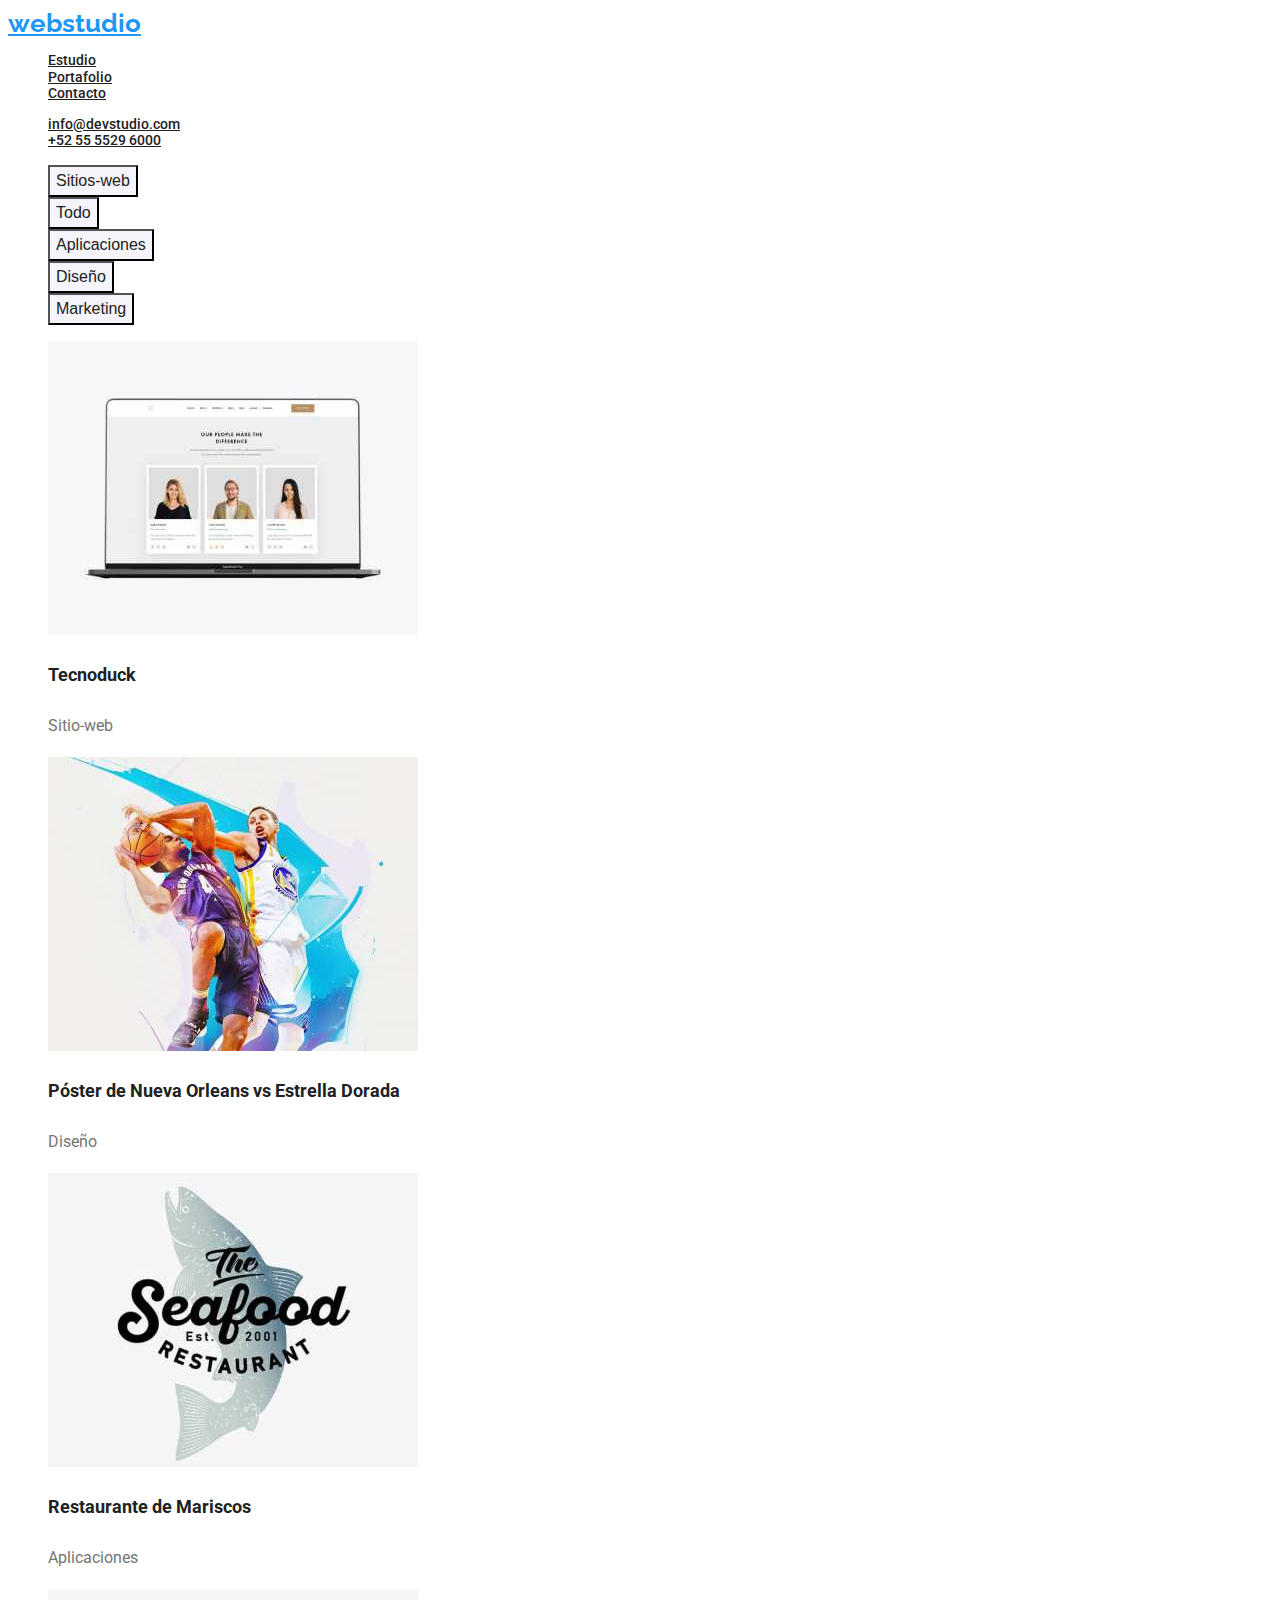
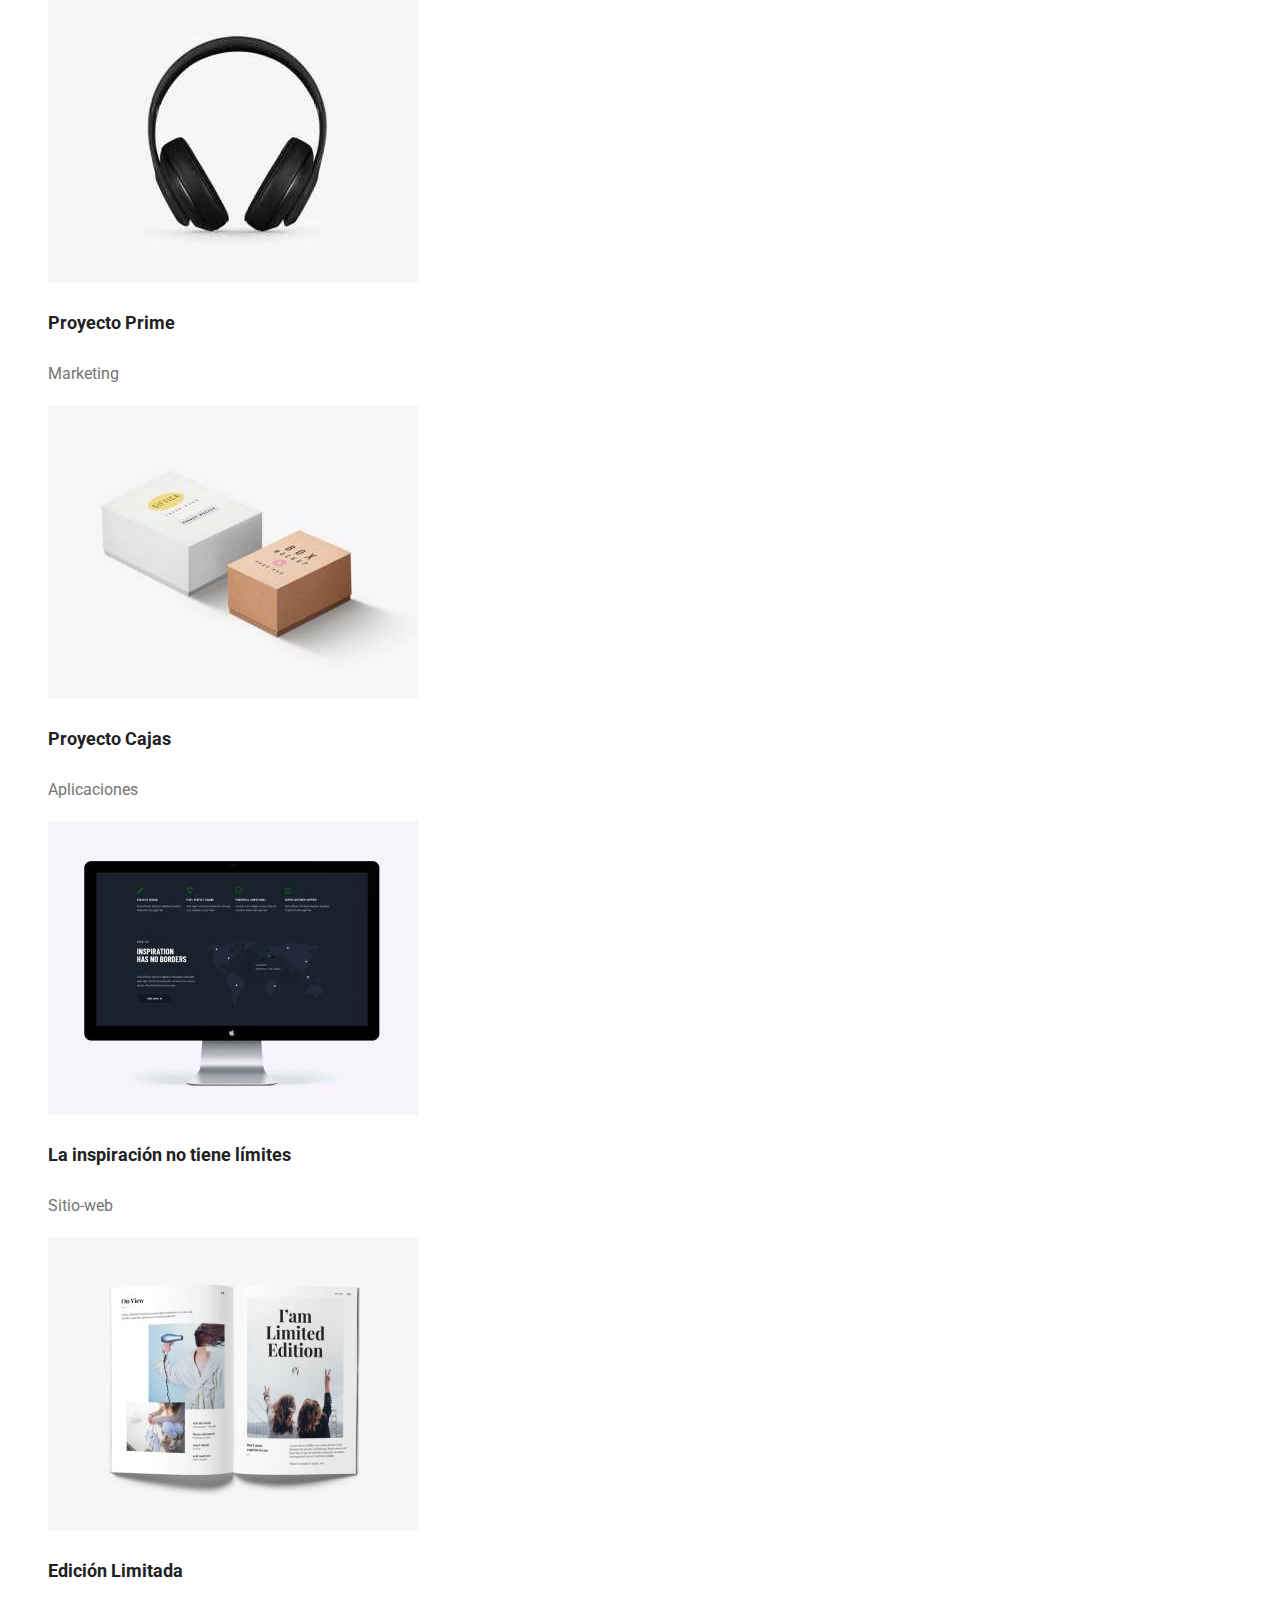
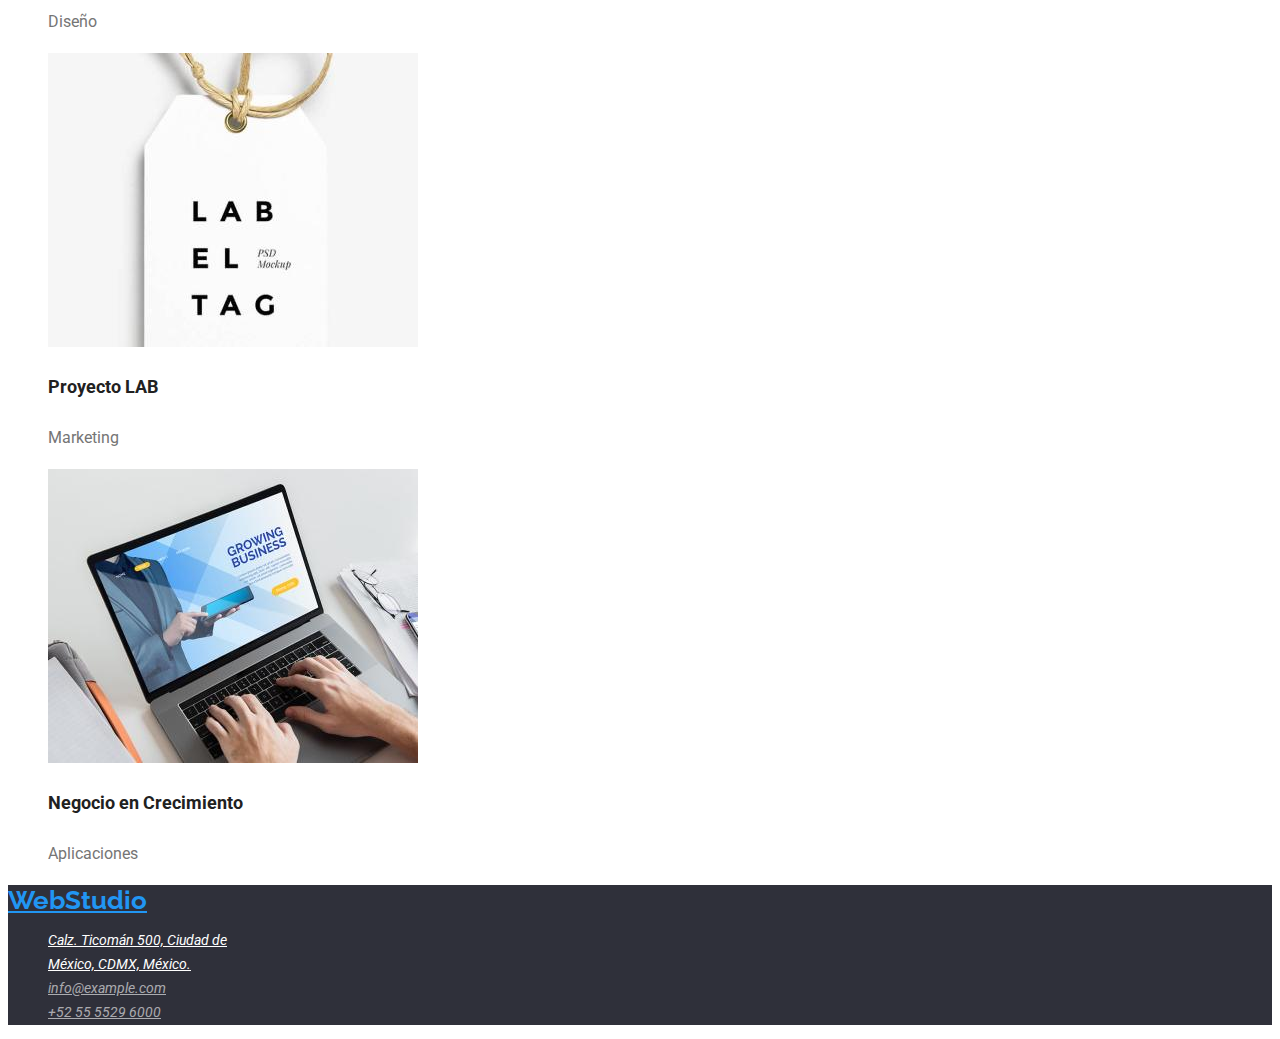
==== commit 07a65e8d: "ul tag correction" ====
--- a/portfolio.html
+++ b/portfolio.html
@@ -10,7 +10,7 @@
     <header>
       <a class="main-link" href="./index.html">webstudio</a>
       <nav>
-        <ul>
+        <ul class="navigations">
           <li><a class="navigations" href="./index.html">Estudio</a></li>
           <li><a class="navigations" href="./portfolio.html">Portafolio</a></li>
           <li><a class="navigations" href="#">Contacto</a></li>
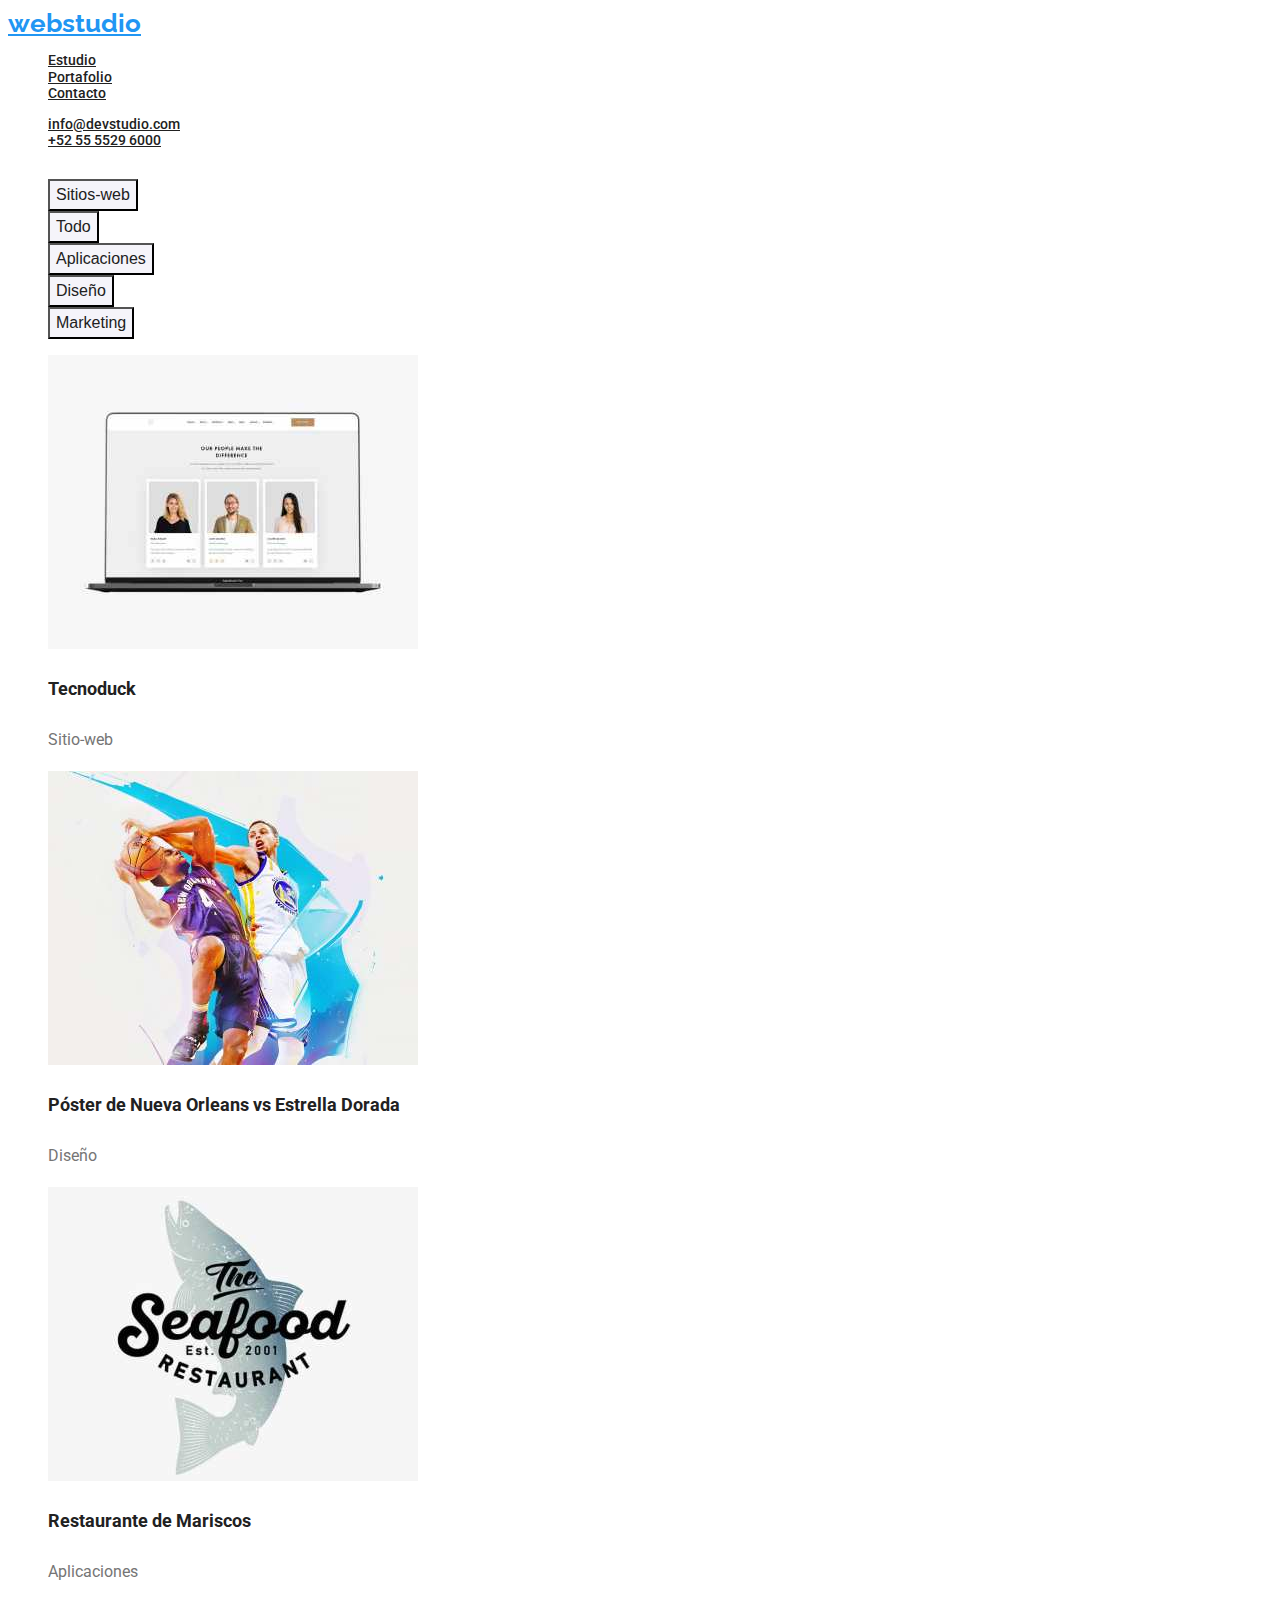
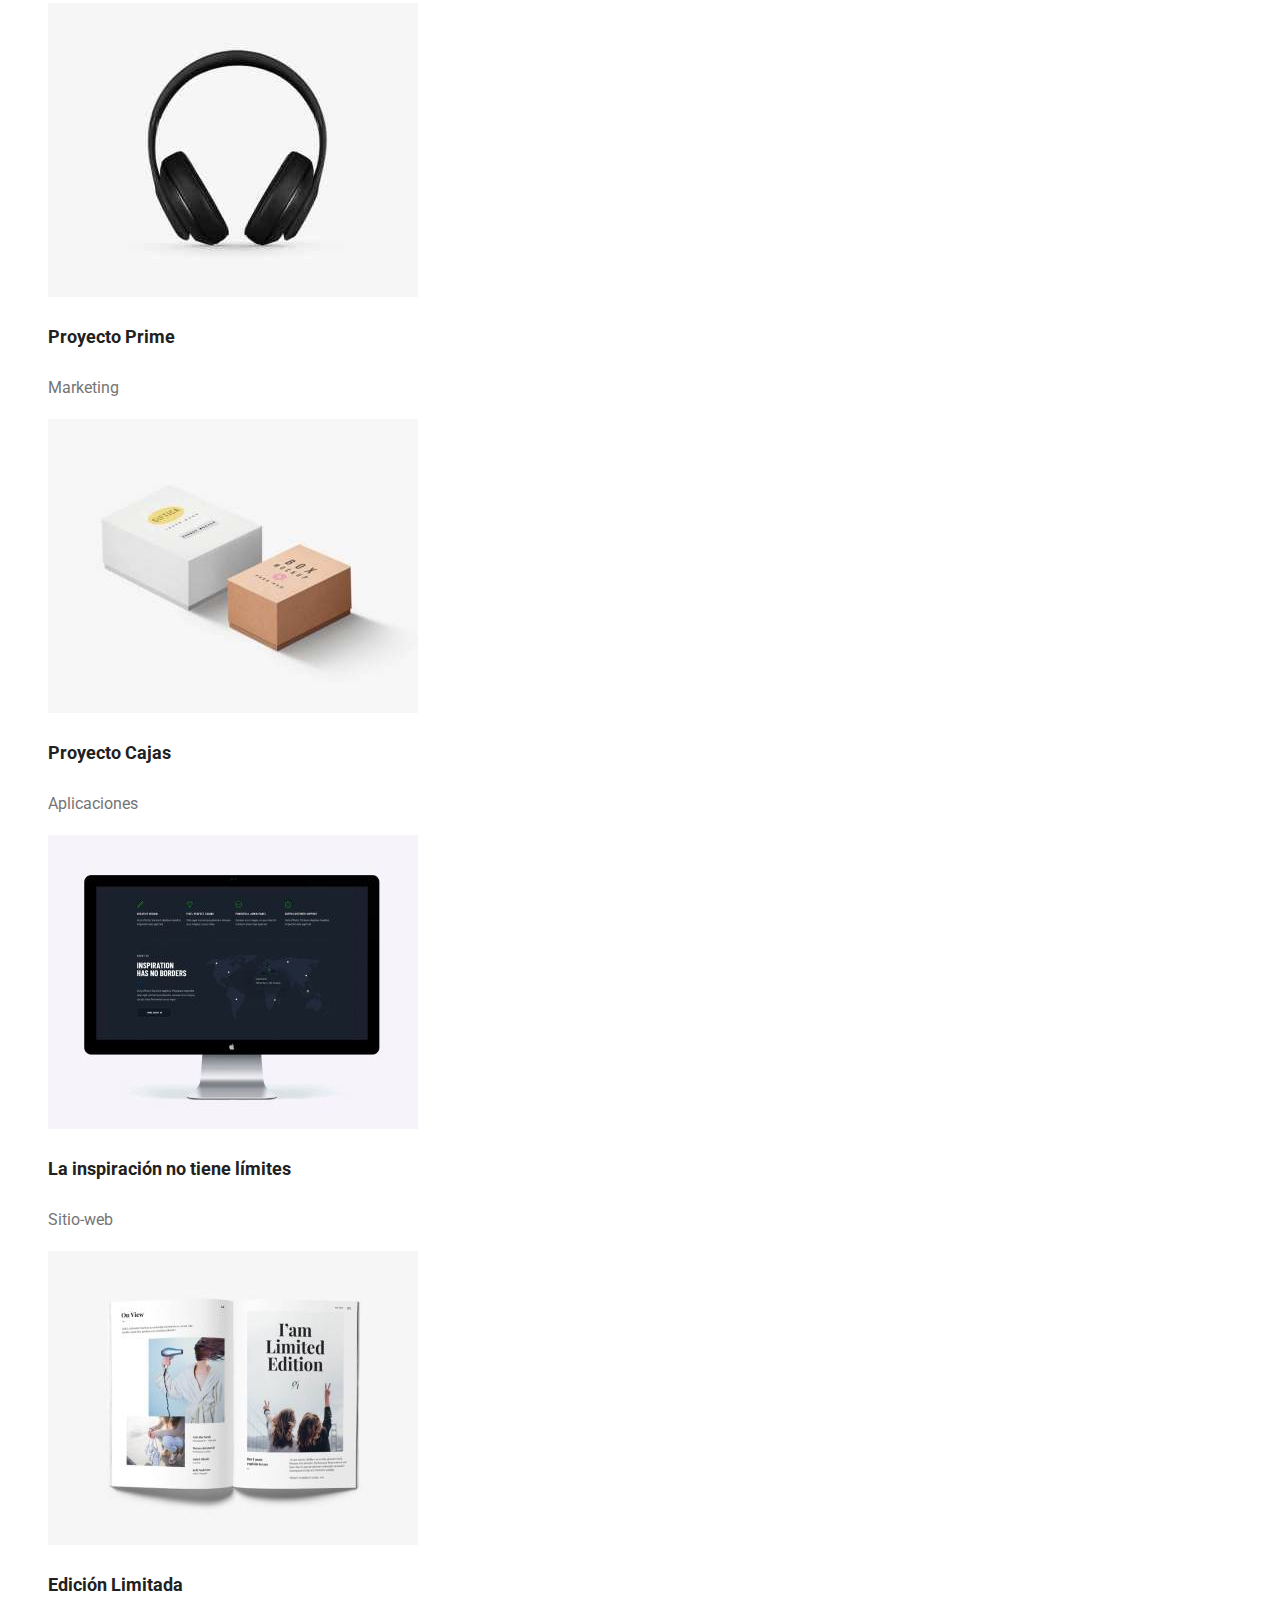
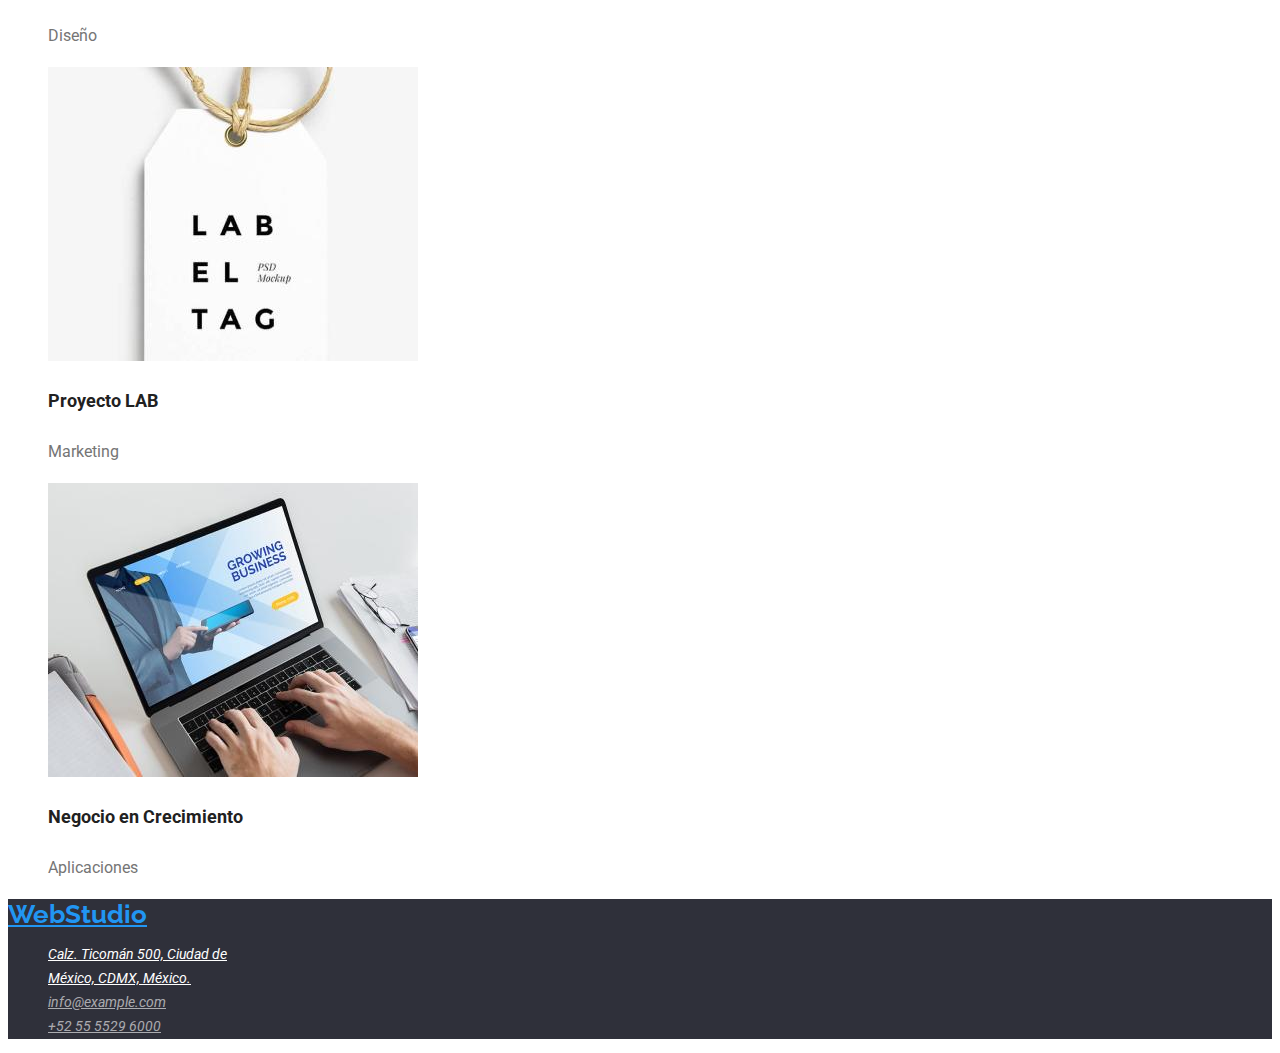
==== commit 462fdd81: "tag h1 removed from header and add in main section" ====
--- a/portfolio.html
+++ b/portfolio.html
@@ -28,8 +28,8 @@
       </ul>
     </header>
     <main id="main_portfolio">
+      <h1 class="header-hidden">Portafolio</h1>
       <section id="filters">
-        <h1 style="display: none">filtros</h1>
         <ul class="filter">
           <li>
             <button class="button-filter" type="button">Sitios-web</button>
--- a/css/styles.css
+++ b/css/styles.css
@@ -25,8 +25,9 @@
 .navigations:hover {
   color: rgba(33, 150, 243, 1);
 }
-.navigations:focus {
-  color: rgba(33, 150, 243, 1);
+.header-hidden {
+  visibility: hidden;
+  font-size: 0%;
 }
 .links {
   list-style: none;
